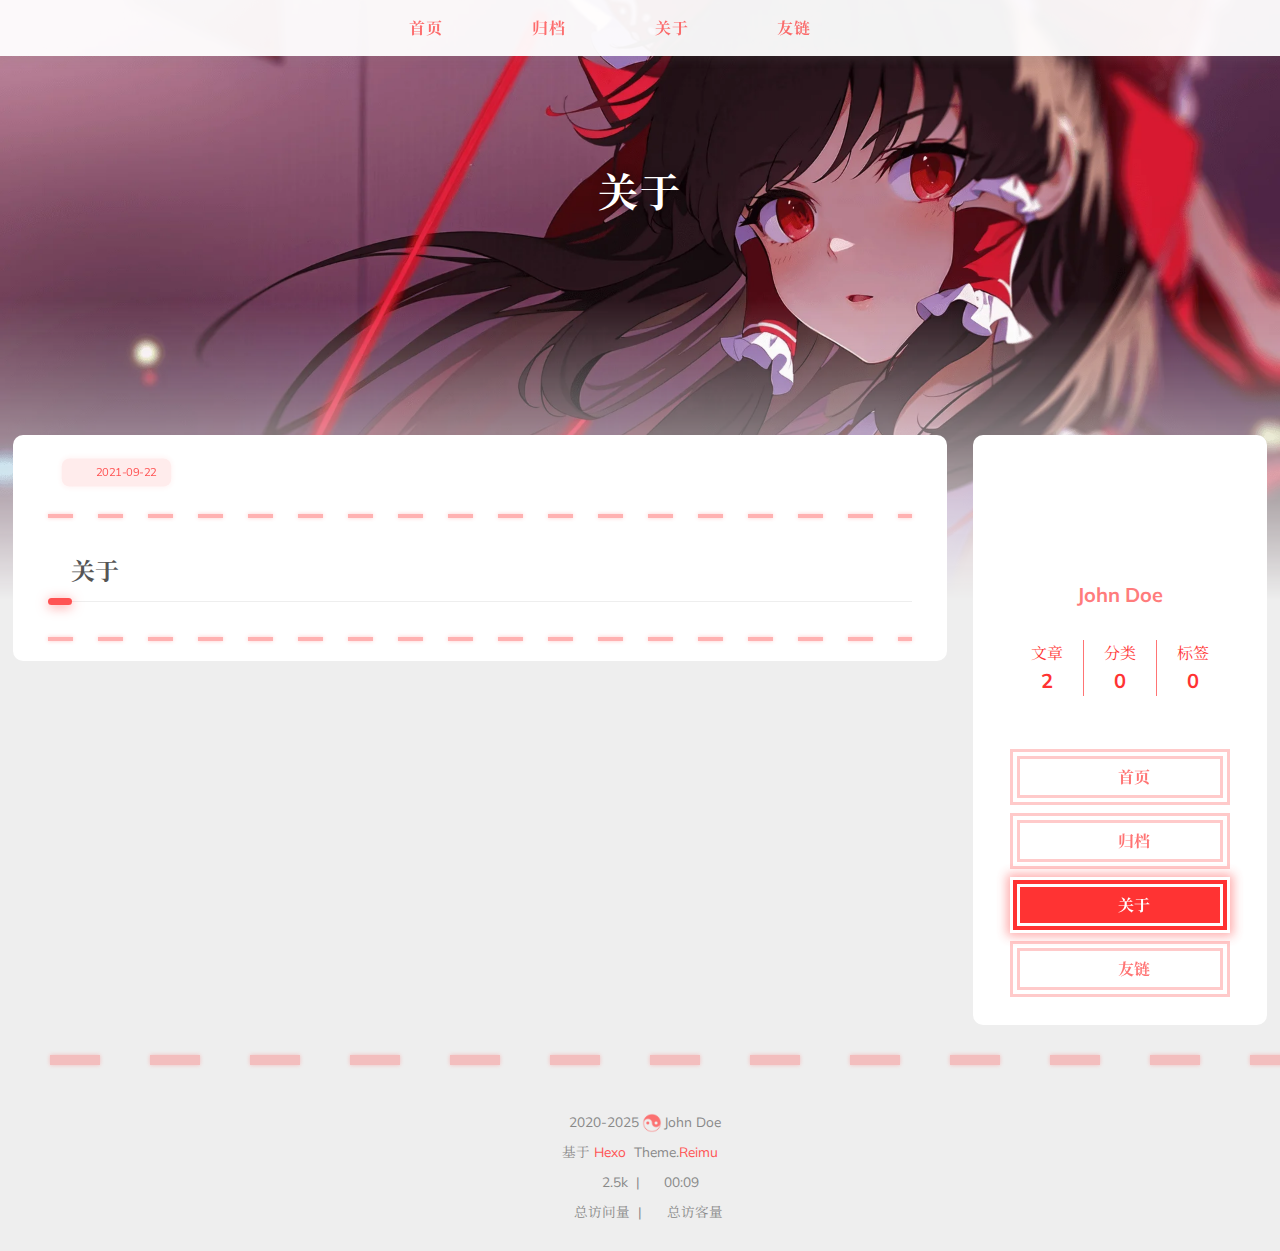
==== about/index.html @ fd41740d "Site updated: 2025-04-11 13:47:58" ====
<!DOCTYPE html>
  <html lang="zh-CN"  
    
      data-theme-mode="auto"
    
  >
  <head>
  
  <meta charset="utf-8">
  

  

  

  <script>window.REIMU_CONFIG = {};window.REIMU_CONFIG.icon_font = '4552607_0khxww3tj3q9';window.REIMU_CONFIG.clipboard_tips = {"success":"复制成功(*^▽^*)","fail":"复制失败 (ﾟ⊿ﾟ)ﾂ","copyright":{"enable":false,"count":50,"content":"本文版权：本博客所有文章除特别声明外，均采用 BY-NC-SA 许可协议。转载请注明出处！"}};window.REIMU_CONFIG.code_block = {"expand":true};window.REIMU_CONFIG.base = 'http://example.com';</script>
  
  <title>
    关于 |
    
    Hexo
  </title>
  <meta name="viewport" content="width=device-width, initial-scale=1, shrink-to-fit=no">
  <link rel="preconnect" href="https://fonts.gstatic.com/" crossorigin><link rel="preload" as="style" href="https://fonts.googleapis.com/css?family=Mulish:400,400italic,700,700italic%7CNoto%20Serif%20SC:400,400italic,700,700italic&display=swap"><link rel="stylesheet" href="https://fonts.googleapis.com/css?family=Mulish:400,400italic,700,700italic%7CNoto%20Serif%20SC:400,400italic,700,700italic&display=swap" media="print" onload="this.media&#x3D;&#39;all&#39;">
  
    <link rel="preload" href="//at.alicdn.com/t/c/font_4552607_0khxww3tj3q9.woff2" as="font" type="font/woff2" crossorigin="anonymous">
  
  
    
<link rel="stylesheet" href="/css/loader.css">

  
  
    <meta name="description" content="关于">
<meta property="og:type" content="website">
<meta property="og:title" content="关于">
<meta property="og:url" content="http://example.com/about/index.html">
<meta property="og:site_name" content="Hexo">
<meta property="og:description" content="关于">
<meta property="og:locale" content="zh_CN">
<meta property="og:image" content="http://example.com/images/banner.webp">
<meta property="article:published_time" content="2021-09-22T13:01:47.000Z">
<meta property="article:modified_time" content="2025-04-11T05:47:45.058Z">
<meta property="article:author" content="John Doe">
<meta name="twitter:card" content="summary">
<meta name="twitter:image" content="http://example.com/images/banner.webp">
  
  
    <link rel="alternate" href="/atom.xml" title="Hexo" type="application/atom+xml">
  
  
    <link rel="shortcut icon" href="/images/favicon.ico">
  
  
<link rel="stylesheet" href="/css/style.css">

  <link rel="preload" href="https://npm.webcache.cn/photoswipe@5.4.4/dist/photoswipe.css" as="style" onload="this.onload=null;this.rel='stylesheet'">
  
  
  
  
    
<script src="https://npm.webcache.cn/pace-js@1.2.4/pace.min.js" integrity="sha384-k6YtvFUEIuEFBdrLKJ3YAUbBki333tj1CSUisai5Cswsg9wcLNaPzsTHDswp4Az8" crossorigin="anonymous"></script>

  
  
    
<link rel="stylesheet" href="https://npm.webcache.cn/@reimujs/aos@0.1.0/dist/aos.css">

  
  
  
<meta name="generator" content="Hexo 7.3.0"></head>

  <body>
    
    
  <div id='loader'>
    <div class="loading-left-bg loading-bg"></div>
    <div class="loading-right-bg loading-bg"></div>
    <div class="spinner-box">
      <div class="loading-taichi">
        
          <svg width="150" height="150" viewBox="0 0 1024 1024" class="icon" version="1.1" xmlns="https://www.w3.org/2000/svg" shape-rendering="geometricPrecision">
            <path d="M303.5 432A80 80 0 0 1 291.5 592A80 80 0 0 1 303.5 432z" fill="var(--red-1, #ff5252)" />
            <path d="M512 65A447 447 0 0 1 512 959L512 929A417 417 0 0 0 512 95A417 417 0 0 0 512 929L512 959A447 447 0 0 1 512 65z 
           M512 95A417 417 0 0 1 929 512A208.5 208.5 0 0 1 720.5 720.5L720.5 592A80 80 0 0 0 720.5 432A80 80 0 0 0 720.5 592L720.5 720.5A208.5 208.5 0 0 1 512 512A208.5 208.5 0 0 0 303.5 303.5A208.5 208.5 0 0 0 95 512A417 417 0 0 1 512 95z" fill="var(--red-1, #ff5252)" />
          </svg>
        
      </div>
      <div class="loading-word">少女祈祷中...</div>
    </div>
  </div>
  </div>
  <script>
    var time = null;
    var startLoading = () => {
      time = Date.now();
      document.getElementById('loader').classList.remove("loading");
    }
    var endLoading = () => {
      if (!time) {
        document.body.style.overflow = 'auto';
        document.getElementById('loader').classList.add("loading");
      } else {
        if (Date.now() - time > 500) {
          time = null;
          document.body.style.overflow = 'auto';
          document.getElementById('loader').classList.add("loading");
        } else {
          setTimeout(endLoading, 500 - (Date.now() - time));
          time = null;
        }
      }
    }
    window.addEventListener('DOMContentLoaded', endLoading);
    document.getElementById('loader').addEventListener('click', endLoading);
  </script>

<div id="copy-tooltip" style="pointer-events: none; opacity: 0; transition: all 0.2s ease; position: fixed;top: 50%;left: 50%;z-index: 999;transform: translate(-50%, -50%);color: white;background: rgba(0, 0, 0, 0.5);padding: 10px 15px;border-radius: 10px;">
</div>


    <div id="container">
      <div id="wrap">
        <div id="header-nav">
  <nav id="main-nav">
    
      
        <span class="main-nav-link-wrap">
          <div class="main-nav-icon icon rotate">
            &#xe62b;
          </div>
          <a class="main-nav-link" href="/">首页</a>
        </span>
      
        <span class="main-nav-link-wrap">
          <div class="main-nav-icon icon rotate">
            &#xe62b;
          </div>
          <a class="main-nav-link" href="/archives">归档</a>
        </span>
      
        <span class="main-nav-link-wrap">
          <div class="main-nav-icon icon rotate">
            &#xe62b;
          </div>
          <a class="main-nav-link" href="/about">关于</a>
        </span>
      
        <span class="main-nav-link-wrap">
          <div class="main-nav-icon icon rotate">
            &#xe62b;
          </div>
          <a class="main-nav-link" href="/friend">友链</a>
        </span>
      
    
    <a id="main-nav-toggle" class="nav-icon"></a>
  </nav>
  <nav id="sub-nav">
    
      <a id="nav-rss-link" class="nav-icon" href="/atom.xml" title="RSS 订阅" target="_blank"></a>
    
    
    
  </nav>
  
</div>
<header id="header">
  
    
      <picture>
        
      </picture>
      
        <img  fetchpriority="high" src="/images/banner.webp" alt="关于">
      
    
  
  <div id="header-outer">
    <div id="header-title">
      
        
        
          <a href="/" id="logo">
            <h1 data-aos="slide-up">关于</h1>
          </a>
        
      
      
        
        <h2 id="subtitle-wrap" data-aos="slide-down">
          
        </h2>
      
    </div>
  </div>
</header>

        <div id="content"  class="sidebar-right" >
          <aside id="sidebar">
  
  
  
  <div class="sidebar-wrapper ">
    <div class="sidebar-wrap" data-aos="fade-up">
      
        <div class="sidebar-author">
  <img data-src="/avatar/avatar.webp" data-sizes="auto" alt="John Doe" class="lazyload">
  <div class="sidebar-author-name">John Doe</div>
  <div class="sidebar-description"></div>
</div>
<div class="sidebar-state">
  <div class="sidebar-state-article">
    <div>文章</div>
    <div class="sidebar-state-number">2</div>
  </div>
  <div class="sidebar-state-category">
    <div>分类</div>
    <div class="sidebar-state-number">0</div>
  </div>
  <div class="sidebar-state-tag">
    <div>标签</div>
    <div class="sidebar-state-number">0</div>
  </div>
</div>
<div class="sidebar-social">
  
</div>
<div class="sidebar-menu">
  
    
      <div class="sidebar-menu-link-wrap">
        <a class="sidebar-menu-link-dummy" href="/" aria-label="首页"></a>
        <div class="sidebar-menu-icon icon rotate">
          &#xe62b;
        </div>
        <div class="sidebar-menu-link">首页</div>
      </div>
    
      <div class="sidebar-menu-link-wrap">
        <a class="sidebar-menu-link-dummy" href="/archives" aria-label="归档"></a>
        <div class="sidebar-menu-icon icon rotate">
          &#xe62b;
        </div>
        <div class="sidebar-menu-link">归档</div>
      </div>
    
      <div class="sidebar-menu-link-wrap">
        <a class="sidebar-menu-link-dummy" href="/about" aria-label="关于"></a>
        <div class="sidebar-menu-icon icon rotate">
          &#xe62b;
        </div>
        <div class="sidebar-menu-link">关于</div>
      </div>
    
      <div class="sidebar-menu-link-wrap">
        <a class="sidebar-menu-link-dummy" href="/friend" aria-label="友链"></a>
        <div class="sidebar-menu-icon icon rotate">
          &#xe62b;
        </div>
        <div class="sidebar-menu-link">友链</div>
      </div>
    
  
</div>

      
      
    </div>
  </div>

  <div class="sidebar-widget">
  
  </div>
  
</aside>

          <section id="main"><article id="page-" class="h-entry article article-type-page" itemprop="blogPost" itemscope itemtype="https://schema.org/BlogPosting">
  <div class="article-inner" data-aos="fade-up">
    <div class="article-meta">
      <div class="article-date">
  <span class="article-date-link" data-aos="zoom-in">
    <time datetime="2021-09-22T13:01:47.000Z" itemprop="datePublished">2021-09-22</time>
    <time style="display: none;" id="post-update-time">2025-04-11</time>
  </span>
</div>

      

    </div>
    <div class="hr-line"></div>
    

    <div class="e-content article-entry" itemprop="articleBody">
      
      
        <h2 id="关于"><a href="#关于" class="headerlink" title="关于"></a>关于</h2>
      
    </div>
    <footer class="article-footer">
      
      
      
      
      
      
      
      
      

    </footer>
  </div>
  

</article>










</section>
        </div>
        
        
        <footer id="footer">
  <div style="width: 100%; overflow: hidden">
    <div class="footer-line"></div>
  </div>
  <div id="footer-info">
    
    <div>
      <span class="icon-copyright"></span>
      
      
      
        2020-2025
      
      <span class="footer-info-sep rotate"></span>
      John Doe
    </div>
    
      <div>
        基于&nbsp;<a href="https://hexo.io/" rel="noopener external nofollow noreferrer" target="_blank">Hexo</a>&nbsp;
        Theme.<a href="https://github.com/D-Sketon/hexo-theme-reimu" rel="noopener external nofollow noreferrer" target="_blank">Reimu</a>
      </div>
    
    
      <div>
        <span class="icon-brush"></span>
        2.5k
        &nbsp;|&nbsp;
        <span class="icon-coffee"></span>
        00:09
      </div>
    
    
    
    
      <div>
        <span class="icon-eye"></span>
        <span id="busuanzi_container_site_pv">总访问量&nbsp;<span id="busuanzi_value_site_pv"></span></span>
        &nbsp;|&nbsp;
        <span class="icon-user"></span>
        <span id="busuanzi_container_site_uv">总访客量&nbsp;<span id="busuanzi_value_site_uv"></span></span>
      </div>
    
  </div>
</footer>

        
          <div class="sidebar-top">
            <div class="sidebar-top-taichi rotate"></div>
            <div class="arrow-up"></div>
          </div>
        
        <div id="mask" class="hide"></div>
      </div>
      <nav id="mobile-nav">
  <div class="sidebar-wrap">
    
      <div class="sidebar-author">
  <img data-src="/avatar/avatar.webp" data-sizes="auto" alt="John Doe" class="lazyload">
  <div class="sidebar-author-name">John Doe</div>
  <div class="sidebar-description"></div>
</div>
<div class="sidebar-state">
  <div class="sidebar-state-article">
    <div>文章</div>
    <div class="sidebar-state-number">2</div>
  </div>
  <div class="sidebar-state-category">
    <div>分类</div>
    <div class="sidebar-state-number">0</div>
  </div>
  <div class="sidebar-state-tag">
    <div>标签</div>
    <div class="sidebar-state-number">0</div>
  </div>
</div>
<div class="sidebar-social">
  
</div>
<div class="sidebar-menu">
  
    
      <div class="sidebar-menu-link-wrap">
        <a class="sidebar-menu-link-dummy" href="/" aria-label="首页"></a>
        <div class="sidebar-menu-icon icon rotate">
          &#xe62b;
        </div>
        <div class="sidebar-menu-link">首页</div>
      </div>
    
      <div class="sidebar-menu-link-wrap">
        <a class="sidebar-menu-link-dummy" href="/archives" aria-label="归档"></a>
        <div class="sidebar-menu-icon icon rotate">
          &#xe62b;
        </div>
        <div class="sidebar-menu-link">归档</div>
      </div>
    
      <div class="sidebar-menu-link-wrap">
        <a class="sidebar-menu-link-dummy" href="/about" aria-label="关于"></a>
        <div class="sidebar-menu-icon icon rotate">
          &#xe62b;
        </div>
        <div class="sidebar-menu-link">关于</div>
      </div>
    
      <div class="sidebar-menu-link-wrap">
        <a class="sidebar-menu-link-dummy" href="/friend" aria-label="友链"></a>
        <div class="sidebar-menu-icon icon rotate">
          &#xe62b;
        </div>
        <div class="sidebar-menu-link">友链</div>
      </div>
    
  
</div>

    
  </div>
  
</nav>

    </div>
    
    
<script src="https://npm.webcache.cn/lazysizes@5.3.2/lazysizes.min.js" integrity="sha384-3gT&#x2F;vsepWkfz&#x2F;ff7PpWNUeMzeWoH3cDhm&#x2F;A8jM7ouoAK0&#x2F;fP&#x2F;9bcHHR5kHq2nf+e" crossorigin="anonymous"></script>


<script src="https://npm.webcache.cn/clipboard@2.0.11/dist/clipboard.min.js" integrity="sha384-J08i8An&#x2F;QeARD9ExYpvphB8BsyOj3Gh2TSh1aLINKO3L0cMSH2dN3E22zFoXEi0Q" crossorigin="anonymous"></script>





<script src="/js/script.js"></script>



  
<script src="/js/aos.js"></script>

  <script>
    var aosInit = () => {
      AOS.init({
        duration: 1000,
        easing: "ease",
        once: true,
        offset: 50,
      });
    };
    if (document.readyState === 'loading') {
      document.addEventListener('DOMContentLoaded', aosInit);
    } else {
      aosInit();
    }
  </script>



<script src="/js/pjax_script.js" data-pjax></script>







  
<script src="https://npm.webcache.cn/mouse-firework@0.1.1/dist/index.umd.js" integrity="sha384-8LyaidD9GPxQQgLJO&#x2F;WRw&#x2F;O2h3BoNq&#x2F;ApI&#x2F;ecpvM6RsrCz2qP2ppBXUKihP4V&#x2F;2d" crossorigin="anonymous"></script>

  <script>
    window.firework && window.firework(JSON.parse('{"excludeElements":["a","button"],"particles":[{"shape":"circle","move":["emit"],"easing":"easeOutExpo","colors":["var(--red-1)","var(--red-2)","var(--red-3)","var(--red-4)"],"number":20,"duration":[1200,1800],"shapeOptions":{"radius":[16,32],"alpha":[0.3,0.5]}},{"shape":"circle","move":["diffuse"],"easing":"easeOutExpo","colors":["var(--red-0)"],"number":1,"duration":[1200,1800],"shapeOptions":{"radius":20,"alpha":[0.2,0.5],"lineWidth":6}}]}'))
  </script>










<div id="lazy-script">
  <div>
    
      
      
      <script data-pjax>
        window.REIMU_POST = {
          author: "John Doe",
          title: "关于",
          url: "http://example.com/about/index.html",
          excerpt: "",
          description: "",
          stripContent: "关于",
          date: "Wed Sep 22 2021 21:01:47 GMT+0800",
          updated: "Fri Apr 11 2025 13:47:45 GMT+0800",
          cover: "/images/banner.webp",
        };
      </script>
       
    
    
      
        
<script src="/js/insert_highlight.js" data-pjax></script>

        
      
    
    
      <script type="module" data-pjax>
        const PhotoSwipeLightbox = (await safeImport("https://npm.webcache.cn/photoswipe@5.4.4/dist/photoswipe-lightbox.esm.min.js", "sha384-DiL6M/gG+wmTxmCRZyD1zee6lIhawn5TGvED0FOh7fXcN9B0aZ9dexSF/N6lrZi/")).default;
        
        const pswp = () => {
          if (_$$('.article-entry a.article-gallery-item').length > 0) {
            new PhotoSwipeLightbox({
              gallery: '.article-entry',
              children: 'a.article-gallery-item',
              pswpModule: () => safeImport("https://npm.webcache.cn/photoswipe@5.4.4/dist/photoswipe.esm.min.js", "sha384-WkkO3GCmgkC3VQWpaV8DqhKJqpzpF9JoByxDmnV8+oTJ7m3DfYEWX1fu1scuS4+s")
            }).init();
          }
          if(_$$('.article-gallery a.article-gallery-item').length > 0) {
            new PhotoSwipeLightbox({
              gallery: '.article-gallery',
              children: 'a.article-gallery-item',
              pswpModule: () => safeImport("https://npm.webcache.cn/photoswipe@5.4.4/dist/photoswipe.esm.min.js", "sha384-WkkO3GCmgkC3VQWpaV8DqhKJqpzpF9JoByxDmnV8+oTJ7m3DfYEWX1fu1scuS4+s")
            }).init();
          }
          window.lightboxStatus = 'done';
          window.removeEventListener('lightbox:ready', pswp);
        }
        if(window.lightboxStatus === 'ready') {
          pswp()
        } else {
          window.addEventListener('lightbox:ready', pswp);
        }
      </script>
      
        








      
    
  </div>
</div>


  <script>
    console.log(String.raw`%c 
 ______     ______     __     __    __     __  __    
/\  == \   /\  ___\   /\ \   /\ "-./  \   /\ \/\ \   
\ \  __<   \ \  __\   \ \ \  \ \ \-./\ \  \ \ \_\ \  
 \ \_\ \_\  \ \_____\  \ \_\  \ \_\ \ \_\  \ \_____\ 
  \/_/ /_/   \/_____/   \/_/   \/_/  \/_/   \/_____/ 
                                                  
`,'color: #ff5252;')
    console.log('%c Theme.Reimu v' + '1.7.0' + ' %c https://github.com/D-Sketon/hexo-theme-reimu ', 'color: white; background: #ff5252; padding:5px 0;', 'padding:4px;border:1px solid #ff5252;')
  </script>
  



  
<script src="https://npm.webcache.cn/busuanzi@2.3.0/bsz.pure.mini.js" integrity="sha384-0M75wtSkhjIInv4coYlaJU83+OypaRCIq2SukQVQX04eGTCBXJDuWAbJet56id+S" crossorigin="anonymous" async></script>




<script>
  if ('serviceWorker' in navigator) {
    navigator.serviceWorker.getRegistrations().then((registrations) => {
      for (let registration of registrations) {
        registration.unregister();
      }
    });
  }
</script>









    
  </body>
  </html>
---- css/loader.css ----
[data-theme="dark"] #loader .loading-bg {
  background-color: rgba(37,37,37,0.9);
}
[data-theme="dark"] #loader .spinner-box .loading-word {
  color: var(--red-1, #ff5252);
}
#loader .loading-bg {
  position: fixed;
  z-index: 1000;
  width: 50%;
  height: 100%;
  background-color: rgba(255,255,255,0.9);
  transition: 0.8s;
}
#loader .loading-right-bg {
  right: 0;
}
#loader .spinner-box {
  position: fixed;
  z-index: 1001;
  display: flex;
  justify-content: center;
  align-items: center;
  width: 100%;
  height: 100vh;
  opacity: 1;
  transition: 0.5s;
}
#loader .spinner-box .loading-taichi {
  opacity: 0.8;
  animation: rotate-all 2s linear infinite;
}
#loader .spinner-box .loading-word {
  position: absolute;
  color: var(--red-1, #ff5252);
  top: calc(50% + 110px);
  left: 50%;
  transform: translate(-50%, -50%);
  font: 700 1.2rem Mulish, 'Noto Serif SC', 'Noto Serif JP', -apple-system, 'PingFang SC', 'Microsoft YaHei', sans-serif;
}
#loader.loading .loading-left-bg {
  transform: translate(-100%, 0);
}
#loader.loading .loading-right-bg {
  transform: translate(100%, 0);
}
#loader.loading .spinner-box {
  opacity: 0;
  visibility: hidden;
}
@keyframes rotate-all {
  100% {
    transform: rotate(360deg);
  }
}
---- css/style.css ----
:root {
  --red-0: #f00;
  --red-1: #ff5252;
  --red-2: #ff7c7c;
  --red-3: #ffafaf;
  --red-4: #ffd0d0;
  --red-5: #ffecec;
  --red-5-5: #fff3f3;
  --red-6: #fff7f7;
  --grey-9: #888;
  --grey-7: var(--color-default);
  --color-archive-year: #000;
  --color-default: #555;
  --color-border: var(--red-3);
  --color-link: var(--red-1);
  --color-background: #eee;
  --color-code-background: #f8f8f8;
  --color-header-background: rgba(255,255,255,0.9);
  --color-footer-background: #fff;
  --color-mobile-nav-background: #fff;
  --color-wrap: #fff;
  --color-sticky: #fff;
  --color-h2-border: #eee;
  --color-meta-shadow: var(--red-6);
  --color-hover-shadow: rgba(120,120,120,0.15);
  --color-h2-after: var(--red-1);
  --color-red-6-shadow: rgba(255,78,78,0.6);
  --color-red-3-shadow: rgba(255,78,78,0.3);
  --highlight-nav: #e6e6e6;
  --highlight-scrollbar: #d6d6d6;
  --highlight-background: #f7f7f7;
  --highlight-current-line: #dadada;
  --highlight-selection: #e9e9e9;
  --highlight-foreground: #4d4d4d;
  --highlight-comment: #7d7d7d;
  --highlight-red: #c8362b;
  --highlight-orange: #b66014;
  --highlight-yellow: #cb911d;
  --highlight-green: #2ea52e;
  --highlight-aqua: #479d9d;
  --highlight-blue: #1973b8;
  --highlight-purple: #7135ac;
  --cursor-default: url("../images/cursor/reimu-cursor-default.png"), auto;
  --cursor-pointer: url("../images/cursor/reimu-cursor-pointer.png"), pointer;
  --cursor-text: url("../images/cursor/reimu-cursor-text.png"), text;
  --footer-icon: url("../images/taichi.png");
  --sponsor-icon: url("../images/taichi.png");
  --top-icon: url("../images/taichi.png");
}
[data-theme="dark"]:root {
  --red-0: var(--red-1);
  --red-4: rgba(255,208,208,0.5);
  --red-5: rgba(255,228,228,0.15);
  --red-5-5: rgba(255,236,236,0.05);
  --red-6: rgba(255,243,243,0.2);
  --color-archive-year: #999;
  --color-default: #999;
  --color-border: var(--red-5);
  --color-background: #21252b;
  --color-code-background: rgba(232,232,232,0.1);
  --color-header-background: #222;
  --color-footer-background: #21252b;
  --color-mobile-nav-background: #21252b;
  --color-wrap: #272b30;
  --color-h2-border: #47474a;
  --color-meta-shadow: rgba(0,0,0,0.2);
  --color-hover-shadow: rgba(0,0,0,0.2);
  --highlight-nav: #2e353f;
  --highlight-scrollbar: #454d59;
  --highlight-background: #22272e;
  --highlight-current-line: #393939;
  --highlight-selection: #515151;
  --highlight-foreground: #ccc;
  --highlight-comment: #999;
  --highlight-red: #f47067;
  --highlight-orange: #f69d50;
  --highlight-yellow: #fc6;
  --highlight-green: #9c9;
  --highlight-aqua: #6cc;
  --highlight-blue: #54b6ff;
  --highlight-purple: #dcbdfb;
}
[data-theme="dark"]:root img {
  filter: brightness(70%);
}
[data-theme="dark"]:root .pswp__img {
  opacity: 1;
  filter: none;
  animation: none;
}
[data-theme="dark"]:root img.lazyloaded {
  opacity: 1;
  animation: blur-darken 0.8s ease-in-out forwards;
}
body [data-aos='fade-up'] {
  transform: translate3d(0, 30px, 0);
}
body [data-aos='zoom-in'] {
  transform: scale(0.8);
}
[data-aos^=fade],
[data-aos^=zoom] {
  transition-property: all !important;
}
@keyframes blur {
  0% {
    filter: blur(10px);
  }
  to {
    filter: blur(0);
  }
}
@keyframes blur-darken {
  0% {
    filter: blur(10px) brightness(70%);
  }
  to {
    filter: blur(0) brightness(70%);
  }
}
@keyframes rotate-all {
  100% {
    transform: rotate(360deg);
  }
}
@keyframes transform-all {
  100% {
    transform: translateX(-100px);
  }
}
.article-entry h1 {
  font-size: 2em;
}
.article-entry h2 {
  font-size: 1.5em;
  position: relative;
}
.article-entry h2:before {
  content: "";
  position: absolute;
  width: 100%;
  border-bottom: 1px solid var(--color-h2-border);
  bottom: -15px;
  box-sizing: unset;
  transition: 1s;
}
.article-entry h2:after {
  content: "";
  position: absolute;
  background: var(--color-h2-after);
  width: 1em;
  height: 7px;
  bottom: -18px;
  left: 0;
  border-radius: 10px;
  box-shadow: 0 2px 12px var(--color-red-6-shadow);
  transition: 0.3s;
}
.article-entry h2:hover:after {
  width: 3em;
}
.article-entry h3 {
  font-size: 1.3em;
}
.article-entry h4 {
  font-size: 1.2em;
}
.article-entry h5 {
  font-size: 1em;
}
.article-entry h6 {
  font-size: 1em;
  color: var(--grey-9);
}
.article-entry hr {
  margin: 10px 0;
  opacity: 0.3;
  height: 4px;
  background-image: linear-gradient(to right, var(--red-0) 50%, transparent 0%);
  background-size: 50px 4px;
  background-repeat: repeat-x;
  border: none;
  filter: drop-shadow(0px 0px 2px var(--red-1));
  transition: opacity 0.3s, color 0.3s;
}
.article-entry hr:hover {
  opacity: 0.5;
}
.article-entry strong {
  font-weight: bold;
}
.article-entry em,
.article-entry cite {
  font-style: italic;
}
.article-entry sup,
.article-entry sub {
  font-size: 0.75em;
  line-height: 0;
  position: relative;
  vertical-align: baseline;
}
.article-entry sup {
  top: -0.5em;
}
.article-entry sub {
  bottom: -0.2em;
}
.article-entry small {
  font-size: 0.85em;
}
.article-entry acronym,
.article-entry abbr {
  text-decoration: none;
  border-bottom: 1px dotted;
}
.article-entry ul,
.article-entry ol,
.article-entry dl {
  margin: 0 20px;
  line-height: 1.8em;
}
.article-entry ul ul,
.article-entry ol ul,
.article-entry ul ol,
.article-entry ol ol {
  margin-top: 0;
  margin-bottom: 0;
}
.article-entry ul {
  list-style: disc;
}
.article-entry ol {
  list-style: decimal;
}
.article-entry dt {
  font-weight: bold;
}
@font-face {
  font-family: "iconfont";
  src: url("//at.alicdn.com/t/c/font_4552607_0khxww3tj3q9.woff2") format('woff2');
  font-display: swap;
}
.tag-wrap .archives-tag-list-link:before {
  font-family: "iconfont";
  content: "\e622";
}
.category-wrap .archives-category-list-link:before {
  font-family: "iconfont";
  content: "\e604";
}
.article-date-link:before {
  font-family: "iconfont";
  content: "\e606";
}
.article-category-link:before {
  font-family: "iconfont";
  content: "\e604";
}
.article-tag-list-link:before {
  font-family: "iconfont";
  content: "\e622";
}
.article-comment-link:before {
  font-family: "iconfont";
  content: "\e608";
}
.icon-copyright:before {
  font-family: "iconfont";
  content: "\e60a";
}
.icon-brush:before {
  font-family: "iconfont";
  content: "\e618";
}
.icon-coffee:before {
  font-family: "iconfont";
  content: "\e607";
}
.icon-eye:before {
  font-family: "iconfont";
  content: "\e60f";
}
.icon-user:before {
  font-family: "iconfont";
  content: "\e628";
}
#main-nav-toggle:before {
  font-family: "iconfont";
  content: "\e62f";
}
#nav-rss-link:before {
  font-family: "iconfont";
  content: "\e61f";
}
#nav-search-btn:before {
  font-family: "iconfont";
  content: "\e631";
}
#nav-sun-btn:before {
  font-family: "iconfont";
  content: "\e621";
}
#nav-moon-btn:before {
  font-family: "iconfont";
  content: "\e617";
}
#nav-circle-half-stroke-btn:before {
  font-family: "iconfont";
  content: "\e641";
}
#nav-language-btn:before {
  font-family: "iconfont";
  content: "\e642";
}
.icon-copy:before {
  font-family: "iconfont";
  content: "\e60c";
}
.icon-chevron-down:before {
  font-family: "iconfont";
  content: "\e609";
}
.icon-check:before {
  font-family: "iconfont";
  content: "\e636";
}
.icon-times:before {
  font-family: "iconfont";
  content: "\e637";
}
.icon-calendar:before {
  font-family: "iconfont";
  content: "\e605";
}
.icon-pencil:before {
  font-family: "iconfont";
  content: "\e61b";
}
.icon-clock:before {
  font-family: "iconfont";
  content: "\e613";
}
.post-sticky:before {
  font-family: "iconfont";
  content: "\e627";
}
.reimu-popup .popup-btn-close:before {
  font-family: "iconfont";
  content: "\e626";
}
.reimu-search-input-icon:before {
  font-family: "iconfont";
  content: "\e631";
}
.ais-pagination--item__previous a:before {
  font-family: "iconfont";
  content: "\e601";
}
.ais-pagination--item__next a:before {
  font-family: "iconfont";
  content: "\e630";
}
.sidebar-btn-wrapper .sidebar-toc-btn:before {
  font-family: "iconfont";
  content: "\e633";
}
.sidebar-btn-wrapper .sidebar-common-btn:before {
  font-family: "iconfont";
  content: "\e632";
}
.sidebar-top .arrow-up:before {
  font-family: "iconfont";
  content: "\e634";
}
.icon-link:before {
  font-family: "iconfont";
  content: "\e639";
}
.icon-globe:before {
  font-family: "iconfont";
  content: "\e638";
}
.icon-creative-commons:before {
  font-family: "iconfont";
  content: "\e63a";
}
.icon-taichi:before {
  font-family: "iconfont";
  content: "\e62b";
}
.icon-image:before {
  font-family: "iconfont";
  content: "\e63f";
}
.icon {
  font-family: "iconfont";
}
html,
body,
div,
span,
applet,
object,
iframe,
h1,
h2,
h3,
h4,
h5,
h6,
p,
blockquote,
pre,
a,
abbr,
acronym,
address,
big,
cite,
code,
del,
dfn,
em,
img,
ins,
kbd,
q,
s,
samp,
small,
strike,
strong,
sub,
sup,
tt,
var,
dl,
dt,
dd,
ol,
ul,
li,
fieldset,
form,
label,
legend,
table,
caption,
tbody,
tfoot,
thead,
tr,
th,
td {
  margin: 0;
  padding: 0;
  border: 0;
  outline: 0;
  font-weight: inherit;
  font-style: inherit;
  font-family: inherit;
  font-size: 100%;
  vertical-align: baseline;
}
body {
  line-height: 1;
  color: #000;
  background: #fff;
}
ol,
ul {
  list-style: none;
}
table {
  border-collapse: separate;
  border-spacing: 0;
  vertical-align: middle;
}
caption,
th,
td {
  text-align: left;
  font-weight: normal;
  vertical-align: middle;
}
a img {
  border: none;
}
h1,
h2,
h3,
h4,
h5,
h6 {
  font-family: 'Mulish','Noto Serif SC', '-apple-system','PingFang SC','Microsoft YaHei','sans-serif';
  font-weight: 700;
}
input,
button {
  margin: 0;
  padding: 0;
}
input::-moz-focus-inner,
button::-moz-focus-inner {
  border: 0;
  padding: 0;
}
html,
body,
#container {
  height: 100%;
  scroll-behavior: smooth;
  cursor: var(--cursor-default);
}
body {
  width: 100%;
  background: var(--color-background);
  -webkit-text-size-adjust: 100%;
  -webkit-font-smoothing: antialiased;
  text-size-adjust: 100%;
  font-family: 'Mulish','Noto Serif SC', '-apple-system','PingFang SC','Microsoft YaHei','sans-serif';
  transition: background 1s;
}
body ::selection {
  background: var(--red-1);
  color: #fff;
}
a {
  cursor: var(--cursor-pointer) !important;
}
.site-search input {
  cursor: var(--cursor-text) !important;
}
#main span,
#main p,
#main code,
#main kbd,
#main input,
#main textarea {
  cursor: var(--cursor-text) !important;
}
#main nav span {
  cursor: var(--cursor-default) !important;
}
#container {
  position: relative;
}
.mobile-nav-on {
  overflow: hidden !important;
}
#wrap {
  position: absolute;
  z-index: 1;
  top: 0;
  left: 0;
  height: 100%;
  width: 100%;
  transition: 1s;
  background: var(--color-background);
}
#main {
  flex: 1;
  padding: 0 10px;
  max-width: 100%;
  box-sizing: border-box;
}
@media screen and (max-width: 959px) {
  #main {
    min-width: 100%;
  }
}
#content {
  position: relative;
  display: flex;
  padding-top: 5px;
  align-items: stretch;
  max-width: 1350px;
  margin: 0 auto;
  overflow: visible;
}
@media screen and (min-width: 960px) {
  .sidebar-left #main,
  .sidebar-right #main {
    padding: 0;
    width: 73%;
    margin: 0 1%;
  }
}
#content.sidebar-right {
  flex-direction: row-reverse;
}
#mask {
  z-index: 1000;
  position: fixed;
  top: 0;
  left: 0;
  width: 100%;
  height: 100%;
  background: rgba(0,0,0,0.3);
  backdrop-filter: blur(3px);
  -webkit-backdrop-filter: blur(3px);
  opacity: 1;
  transition: 0.3s;
}
#mask.hide {
  opacity: 0;
  visibility: hidden;
}
#header {
  min-height: 400px;
  height: 35vh;
  position: relative;
}
#header img {
  position: absolute;
  top: 0;
  left: 0;
  width: 100%;
  height: 150%;
  z-index: -2;
  user-select: none;
  display: block;
  object-fit: cover;
  transition: 0.3s;
  -webkit-mask: linear-gradient(to top, transparent, #fff 50%);
  mask: linear-gradient(to top, transparent, #fff 50%);
}
@media screen and (max-width: 959px) {
  #header img {
    height: 120%;
  }
}
@media screen and (max-width: 767px) {
  #header img {
    height: 100%;
  }
}
#header-outer {
  height: 100%;
  position: relative;
  max-width: 100%;
}
[data-theme="dark"] #header-nav:hover {
  background: var(--color-header-background);
}
#header-nav {
  position: fixed;
  top: 0;
  left: 0;
  right: 0;
  display: flex;
  justify-content: center;
  background: var(--color-header-background);
  box-shadow: 0 0 10px 3px var(--color-hover-shadow);
  transition: background 1s, top 0.3s;
  z-index: 200;
}
#header-nav:hover {
  background: rgba(255,255,255,0.95);
}
#header-nav.header-nav-hidden {
  top: -80px;
}
#header-title {
  font-family: 'Mulish','Noto Serif SC', '-apple-system','PingFang SC','Microsoft YaHei','sans-serif';
  font-weight: 700;
  text-align: center;
  position: absolute;
  top: 50%;
  margin: -20px 2.5% 0;
  width: 95%;
}
#logo,
#subtitle {
  text-decoration: none;
  color: #fff;
}
#logo {
  font-size: 40px;
  font-weight: 700;
  letter-spacing: 2px;
  display: inline-block;
  transform: translateY(-20%);
  text-shadow: 0 0 0.5rem rgba(0,0,0,0.7);
}
@media screen and (max-width: 959px) {
  #logo {
    font-size: 35px;
  }
}
@media screen and (min-width: 480px) and (max-width: 767px) {
  #logo {
    font-size: 30px;
  }
}
@media screen and (max-width: 479px) {
  #logo {
    font-size: 30px;
  }
}
#subtitle {
  font-size: 18px;
  font-weight: 400;
  letter-spacing: 1px;
  text-shadow: 0 0 5px rgba(0,0,0,0.7);
}
@media screen and (max-width: 959px) {
  #subtitle {
    font-size: 15px;
  }
}
@media screen and (min-width: 480px) and (max-width: 767px) {
  #subtitle {
    font-size: 14px;
  }
}
@media screen and (max-width: 479px) {
  #subtitle {
    font-size: 13px;
  }
}
#subtitle-wrap {
  margin-top: 18px;
}
#main-nav {
  display: flex;
  align-items: center;
}
.nav-icon,
.main-nav-link-wrap,
.main-nav-link,
.main-nav-icon {
  color: var(--red-0);
  opacity: 0.8;
  text-decoration: none;
  transition: 0.2s;
  padding: 20px 15px;
}
.main-nav-link-wrap {
  padding: 0 15px;
  display: flex;
  transition: 0.3s;
}
.main-nav-link-wrap:hover {
  opacity: 1;
}
@media screen and (max-width: 959px) {
  .main-nav-link-wrap {
    padding: 0 10px;
  }
}
@media screen and (max-width: 767px) {
  .main-nav-link-wrap {
    padding: 0 4px;
  }
}
.nav-icon {
  text-align: center;
  font-size: 14px;
  width: 14px;
  height: 14px;
  will-change: transform;
}
.nav-icon:hover {
  opacity: 1;
  transform: scale(1.1);
}
[data-theme="dark"] .main-nav-link,
[data-theme="dark"] .nav-icon,
[data-theme="dark"] .main-nav-link-wrap {
  color: var(--red-2);
}
@media screen and (max-width: 767px) {
  .main-nav-link-wrap {
    display: none;
  }
}
.main-nav-link-wrap:hover .main-nav-icon:before {
  transform: rotate(90deg) scale(1.1);
}
.main-nav-link-wrap:hover .main-nav-icon {
  transform: scale(1.1);
}
.main-nav-link-wrap:hover .main-nav-icon.rotate {
  transform: rotate(90deg) scale(1.1);
}
.main-nav-link {
  letter-spacing: 1px;
  font-weight: 700;
  opacity: 0.7;
}
.main-nav-icon {
  cursor: var(--cursor-pointer);
  padding: 15px 5px;
  display: flex;
  align-items: center;
  font-size: 24px;
  font-weight: 400;
  transition: transform 0.3s, color 0.3s;
  will-change: transform;
}
.main-nav-icon.rotate {
  transform: rotate(90deg);
}
.main-nav-icon:before {
  font-size: 24px;
  font-weight: 400;
  transform: rotate(90deg);
  transition: transform 0.3s, color 0.3s;
  will-change: transform;
}
#main-nav-toggle {
  display: none;
}
@media screen and (max-width: 767px) {
  #main-nav-toggle {
    display: block;
  }
}
#sub-nav,
#i18n-nav {
  display: flex;
  align-items: center;
}
#nav-sun-btn:before,
#nav-moon-btn:before,
#nav-circle-half-stroke-btn:before {
  font-weight: 700;
}
#i18n-nav {
  margin-left: 8px;
}
.custom-dropdown {
  position: relative;
}
.select-selected {
  padding: 14px;
  color: var(--red-2);
  cursor: pointer;
  font-size: 14px;
  display: flex;
  align-items: center;
  justify-content: space-between;
}
.select-items {
  position: absolute;
  top: 100%;
  left: 0;
  right: 0;
  border-radius: 5px;
  background-color: var(--color-wrap);
  margin-top: 5px;
  display: none;
  z-index: 1;
  font-size: 14px;
  overflow: hidden;
  box-shadow: 0 0 10px 3px var(--color-hover-shadow);
}
.select-items li {
  list-style: none;
  padding: 10px;
  cursor: pointer;
  color: var(--red-2);
  transition: 1s;
}
.select-items li:hover {
  color: #fff;
  background: var(--red-1);
}
.select-items.show {
  display: block;
}
.select-items li.selected {
  background: var(--red-1);
  color: #fff;
}
.hr-line {
  margin: 10px 35px;
  opacity: 0.3;
  height: 4px;
  background-image: linear-gradient(to right, var(--red-0) 50%, transparent 0%);
  background-size: 50px 4px;
  background-repeat: repeat-x;
  filter: drop-shadow(0px 0px 2px var(--red-1));
  transition: opacity 0.3s, color 0.3s;
}
.hr-line:hover {
  opacity: 0.5;
}
.article-inner {
  background: var(--color-wrap);
  border-radius: 10px;
  display: flow-root;
  transition: 0.3s;
}
.article-meta {
  display: flex;
  flex-direction: column;
  padding: 20px 35px 0;
}
.article-date-link,
.article-category-link {
  text-decoration: none;
  text-transform: uppercase;
  font-size: 14px;
  color: var(--red-1);
  background: var(--red-5);
  border-radius: 10px;
  padding: 10px 18px;
  margin: 0 12px 1em 0;
  box-shadow: 0 0 5px 2px var(--color-meta-shadow);
  transition: 0.3s;
}
.article-date {
  display: flex;
}
.article-date-link:before {
  margin-right: 10px;
}
.article-category {
  display: flex;
  flex-wrap: wrap;
}
.article-category-link:before {
  font-weight: 700;
  margin-right: 10px;
}
.article-entry {
  color: var(--color-default);
  padding: 0 35px;
}
.article-entry:before,
.article-entry:after {
  content: "";
  display: table;
}
.article-entry:after {
  clear: both;
}
@media screen and (max-width: 767px) {
  .article-entry {
    padding: 0 20px;
  }
}
.article-entry p,
.article-entry table {
  line-height: 1.8em;
  margin: 1.2em 0;
}
.article-entry h1,
.article-entry h2,
.article-entry h3,
.article-entry h4,
.article-entry h5,
.article-entry h6 {
  font-weight: bold;
  line-height: 1.2em;
  margin: 1.2em 0 0.8em;
}
.article-entry h1:before,
.article-entry h2:before,
.article-entry h3:before,
.article-entry h4:before,
.article-entry h5:before,
.article-entry h6:before {
  font-family: "iconfont";
  font-weight: normal;
}
.article-entry h1 a,
.article-entry h2 a,
.article-entry h3 a,
.article-entry h4 a,
.article-entry h5 a,
.article-entry h6 a {
  font-family: "iconfont";
  opacity: 0.5;
  margin-right: 5px;
  transition: 0.3s;
}
.article-entry h1 a:hover,
.article-entry h2 a:hover,
.article-entry h3 a:hover,
.article-entry h4 a:hover,
.article-entry h5 a:hover,
.article-entry h6 a:hover {
  opacity: 0.8;
  text-decoration: none !important;
}
.article-entry h2 {
  margin-bottom: 40px;
}
.article-entry a {
  color: var(--color-link);
  text-decoration: none;
  word-break: break-word;
}
.article-entry a:hover {
  text-decoration: underline;
}
.article-entry ul,
.article-entry ol,
.article-entry dl {
  margin-top: 1.2em;
  margin-bottom: 1.2em;
}
.article-entry li:hover::marker {
  transition: color 0.2s;
  color: var(--red-1);
}
.article-entry img {
  opacity: 0;
  transition: 0.3s;
}
.article-entry img,
.article-entry video {
  max-width: 100%;
  height: auto;
  display: block;
  margin: auto;
}
.article-entry img.lazyloaded {
  opacity: 1;
  animation: blur 0.8s ease-in-out forwards;
}
.article-entry iframe {
  border: none;
}
.article-entry table {
  width: 100%;
  border-collapse: collapse;
  border-spacing: 0;
}
.article-entry th {
  font-weight: bold;
  border-bottom: 3px solid var(--color-border);
  padding-bottom: 0.5em;
}
.article-entry td {
  border-bottom: 1px solid var(--color-border);
  padding: 10px 0;
}
.article-entry blockquote {
  background: var(--red-5-5);
  border-left: 6px var(--red-4) solid;
  margin: 1.2em 0;
  border-radius: 10px;
  transition: 0.3s;
  padding: 1px 10px;
  box-shadow: 0 0 5px 2px var(--color-meta-shadow);
}
.article-entry blockquote:hover {
  box-shadow: 0 0 6px 4px var(--color-meta-shadow);
}
.article-entry blockquote footer {
  font-size: 14px;
  margin: 1.8em 0;
}
.article-entry blockquote footer cite:before {
  content: "—";
  padding: 0 0.5em;
}
.article-entry details {
  padding: 18px 12px;
  border-radius: 10px;
  background-color: var(--red-5-5);
  box-shadow: 0 0 5px 2px var(--color-meta-shadow);
  transition: 0.3s;
}
.article-entry details:hover {
  box-shadow: 0 0 6px 4px var(--color-meta-shadow);
}
.article-entry summary {
  font-size: 1.1em;
  font-weight: bold;
  cursor: var(--cursor-pointer);
  padding: 8px;
  border: none;
  border-radius: 10px;
  transition: 0.3s;
}
.article-entry summary:hover {
  background-color: var(--red-5);
}
.article-entry details[open] summary {
  background-color: var(--red-5);
}
.article-entry details[open] summary:hover {
  background-color: var(--red-5);
}
.article-entry details p {
  margin: 20px 0 0;
  padding: 10px;
  background-color: var(--color-footer-background);
  border-radius: 10px;
  transition: 0.3s;
}
.article-entry .pullquote {
  text-align: left;
  width: 45%;
  margin: 0;
}
.article-entry .pullquote.left {
  margin-left: 0.5em;
  margin-right: 1em;
}
.article-entry .pullquote.right {
  margin-right: 0.5em;
  margin-left: 1em;
}
.article-entry .caption {
  color: var(--grey-9);
  display: block;
  font-size: 0.9em;
  margin-top: 0.5em;
  position: relative;
  text-align: center;
}
.article-entry .video-container {
  position: relative;
  padding-top: 56.25%;
  height: 0;
  overflow: hidden;
}
.article-entry .video-container iframe,
.article-entry .video-container object,
.article-entry .video-container embed {
  position: absolute;
  top: 0;
  left: 0;
  width: 100%;
  height: 100%;
  margin-top: 0;
}
.article-more-link a {
  display: inline-block;
  line-height: 1em;
  padding: 10px 18px;
  border-radius: 10px;
  background: var(--red-5);
  color: var(--red-1);
  text-decoration: none;
  box-shadow: 0 0 5px 2px var(--color-meta-shadow);
  transition: 0.3s;
}
.article-more-link a:hover {
  background: var(--color-link);
  color: #fff;
  text-decoration: none;
}
.article-footer {
  font-size: 14px;
  margin: 0 35px 20px;
}
.article-footer:before,
.article-footer:after {
  content: "";
  display: table;
}
.article-footer:after {
  clear: both;
}
@media screen and (max-width: 767px) {
  .article-footer {
    margin: 0 20px 20px;
  }
}
.article-footer:hover:before {
  opacity: 0.5;
}
.article-footer:before {
  content: "";
  display: block;
  margin-top: 10px;
  opacity: 0.3;
  height: 4px;
  background-image: linear-gradient(to right, var(--red-0) 50%, transparent 0%);
  background-size: 50px 4px;
  background-repeat: repeat-x;
  filter: drop-shadow(0px 0px 2px var(--red-1));
  transition: 0.3s;
}
.article-footer a {
  text-decoration: none;
}
.article-tag-list-link,
.article-comment-link,
.article-visitor-link {
  color: var(--red-1);
  margin-top: 20px;
}
.article-tag-list-item {
  float: left;
  text-decoration: none;
  text-transform: uppercase;
  background: var(--red-5);
  border-radius: 10px;
  padding: 8px 15px;
  margin-top: 20px;
  margin-right: 10px;
  box-shadow: 0 0 5px 2px var(--color-meta-shadow);
}
.article-tag-list-link:before {
  margin-right: 10px;
}
.article-comment-link {
  float: right;
  background: var(--red-5);
  margin-left: 20px;
  border-radius: 10px;
  padding: 8px 15px;
}
.article-comment-link:before {
  margin-right: 10px;
}
.article-visitor-link {
  float: right;
  font-size: 14px;
  background: var(--red-5);
  margin-left: 20px;
  border-radius: 10px;
  padding: 8px 15px;
}
#article-nav {
  margin-top: 10px;
  display: flex;
  flex-direction: column;
  border-radius: 10px;
  overflow: hidden;
}
@media screen and (min-width: 768px) {
  #article-nav {
    flex-direction: row;
  }
}
.article-nav-link-wrap {
  color: #fff;
  position: relative;
  flex: 1;
  display: flex;
  flex-direction: column;
  justify-content: center;
  padding-left: 20px;
  opacity: 0.9;
  transition: opacity 0.3s;
  height: 150px;
  min-height: 150px;
  flex-shrink: 0;
}
.article-nav-link-wrap a,
.article-nav-link-wrap img {
  position: absolute;
  top: 0;
  left: 0;
  width: 100%;
  height: 100%;
  filter: brightness(70%);
}
.article-nav-link-wrap img {
  display: block;
  opacity: 0;
  object-fit: cover;
  z-index: -1;
}
.article-nav-link-wrap img.lazyloaded {
  opacity: 1;
}
.article-nav-link-wrap:hover {
  opacity: 1;
}
.article-nav-link-right {
  align-items: flex-end;
  padding-right: 20px;
}
.article-nav-caption {
  text-transform: uppercase;
  letter-spacing: 2px;
  font-weight: bold;
}
.article-nav-title {
  font-size: 1.2em;
  line-height: 1.8em;
  margin-top: 0.8em;
  text-shadow: 0 0.2rem 0.3rem rgba(0,0,0,0.5);
}
.article-gallery {
  background: #000;
  position: relative;
}
.article-gallery-photos {
  position: relative;
  overflow: hidden;
}
.article-gallery-img {
  display: none;
  max-width: 100%;
}
.article-gallery-img:first-child {
  display: block;
}
.article-gallery-img.loaded {
  position: absolute;
  display: block;
}
.article-gallery-img img {
  display: block;
  max-width: 100%;
  margin: 0 auto;
}
.post-link {
  position: absolute;
  top: 0;
  left: 0;
  width: 100%;
  height: 100%;
}
.post-wrap-left,
.post-wrap-right {
  width: 100%;
  height: 230px;
  margin-bottom: 40px;
  position: relative;
  border-radius: 10px;
  background: var(--color-wrap);
  display: flex;
  transition: 0.3s;
}
[data-theme="dark"] .post-wrap-left,
[data-theme="dark"] .post-wrap-right {
  box-shadow: 0 0 10px 3px var(--color-hover-shadow);
}
.post-wrapper {
  border-radius: 10px;
  transition: 0.3s;
}
.post-wrapper .aos-animate {
  transition-property: initial !important;
}
@media screen and (min-width: 768px) {
  .post-wrapper .aos-animate:hover {
    box-shadow: 0 0 10px 3px var(--color-hover-shadow);
  }
}
.post-wrapper img {
  will-change: transform;
}
@media screen and (min-width: 768px) {
  .post-wrapper:hover {
    transform: scale(1.01);
  }
  .post-wrapper:hover img {
    transform: scale(1.05);
  }
}
.post-wrap-right {
  flex-direction: row-reverse;
}
@media screen and (max-width: 767px) {
  .post-wrap-left,
  .post-wrap-right {
    flex-direction: column;
    height: 400px;
  }
}
.post-info {
  height: 100%;
  width: 100%;
  padding: 20px;
  overflow: hidden;
  box-sizing: border-box;
}
.post-meta {
  display: flex;
  justify-content: flex-end;
  margin: 5px 0;
}
.post-meta span {
  font-size: 14px;
  color: var(--grey-7);
  margin: 0 8px;
  white-space: nowrap;
  text-overflow: ellipsis;
  overflow: hidden;
}
.post-meta span:before {
  margin: 0 10px;
}
@media screen and (max-width: 767px) {
  .post-meta span:before {
    margin: 0;
  }
}
.post-article {
  display: -webkit-box;
  -webkit-box-orient: vertical;
  -webkit-line-clamp: 3;
  line-clamp: 3;
  overflow: hidden;
  line-height: 30px;
  font-size: 15px;
  color: var(--grey-7);
}
.post-article a {
  color: var(--color-link);
}
.post-cover-left,
.post-cover-right {
  width: 40%;
  position: relative;
  overflow: hidden;
  min-height: 95px;
  background-color: var(--color-wrap);
  flex-shrink: 0;
  pointer-events: none;
}
@media screen and (max-width: 767px) {
  .post-cover-left,
  .post-cover-right {
    width: 100%;
    height: 45%;
  }
}
.post-cover-left img,
.post-cover-right img {
  display: block;
  opacity: 0;
  transition: 0.2s;
  position: absolute;
  left: 0;
  top: 0;
  object-fit: cover;
  width: 100%;
  height: 100%;
}
.post-cover-left img.lazyloaded,
.post-cover-right img.lazyloaded {
  opacity: 1;
  animation: blur 0.8s forwards;
}
@media screen and (min-width: 768px) {
  .post-cover-left {
    border-radius: 10px 0 0 10px;
    -webkit-clip-path: polygon(0 0, 92% 0%, 100% 100%, 0% 100%);
    clip-path: polygon(0 0, 92% 0%, 100% 100%, 0% 100%);
  }
}
@media screen and (max-width: 767px) {
  .post-cover-left {
    border-radius: 10px 10px 0 0;
  }
}
@media screen and (min-width: 768px) {
  .post-cover-right {
    border-radius: 0 10px 10px 0;
    -webkit-clip-path: polygon(0 0, 100% 0%, 100% 100%, 8% 100%);
    clip-path: polygon(0 0, 100% 0%, 100% 100%, 8% 100%);
  }
}
@media screen and (max-width: 767px) {
  .post-cover-right {
    border-radius: 10px 10px 0 0;
  }
}
.post-title {
  padding: 20px 0;
  color: var(--color-link);
  font-size: 25px;
  letter-spacing: 1px;
  white-space: nowrap;
  overflow: hidden;
  text-overflow: ellipsis;
  transition: color 0.3s;
}
.post-sticky {
  position: absolute;
  display: flex;
  justify-content: center;
  align-items: center;
  top: 0;
  left: 0;
  width: 70px;
  height: 35px;
  background: var(--color-sticky);
  color: var(--red-1);
  font-weight: bold;
  font-size: 15px;
  z-index: 1;
  transition: 0.3s;
  border-top-left-radius: 10px;
  border-bottom-right-radius: 10px;
}
.post-sticky:before {
  margin-right: 5px;
}
#comments {
  background: var(--color-wrap);
  padding: 20px 35px;
  border-radius: 10px;
  margin: 10px 0;
}
#comments a {
  color: var(--color-link);
}
#comments .comment-header {
  display: flex;
  flex-direction: column;
  width: 100%;
}
#comments .comment-header .comment-title {
  margin: 0 0 10px 0;
  width: 100%;
  text-align: center;
  color: var(--color-default);
}
#comments .comment-header .comment-selector {
  width: 100%;
  display: flex;
  justify-content: flex-end;
  margin-bottom: 15px;
}
#comments .comment-header .comment-selector-wrap {
  display: flex;
  overflow: hidden;
  border-radius: 0.4em;
}
#comments .comment-header .comment-selector-wrap .selector-item {
  font-size: 0.8rem;
  color: #555;
  background-color: #c9ccd0;
  transition: 0.3s;
  padding: 0.31rem 0.32rem;
  cursor: var(--cursor-pointer) !important;
  font-weight: bold;
}
#comments .comment-header .comment-selector-wrap .selector-item span {
  cursor: var(--cursor-pointer) !important;
}
[data-theme="dark"] #comments .comment-header .comment-selector-wrap .selector-item {
  color: #ccc;
  background-color: #555;
}
[data-theme="dark"] #comments .comment-header .comment-selector-wrap .selector-item:hover {
  background-color: var(--red-4);
}
[data-theme="dark"] #comments .comment-header .comment-selector-wrap .selector-item.active {
  color: #fff;
  background-color: var(--red-1);
}
#comments .comment-header .comment-selector-wrap .selector-item:hover {
  background-color: var(--red-4);
}
#comments .comment-header .comment-selector-wrap .selector-item.active {
  color: #fff;
  background-color: var(--red-1);
}
.giscus-comment {
  width: auto;
}
.gitalk-comment {
  color: var(--color-default);
}
.wl-emoji-popup {
  max-width: calc(100vw - 90px) !important;
}
.wl-count {
  color: var(--color-default);
}
.wl-header input {
  font-size: revert !important;
}
.wl-panel {
  margin: 0.5em 0 !important;
}
.archives-outer-wrap {
  background: var(--color-wrap);
  border-radius: 10px;
  padding: 15px 0;
}
.archives-wrap {
  padding: 20px 50px;
}
.archive-year-wrap {
  margin-bottom: 2em;
  position: relative;
}
.archive-year-wrap:before {
  content: "";
  width: 100%;
  border-bottom: 1px solid var(--color-h2-border);
  position: absolute;
  bottom: -15px;
  transition: 1s;
}
.archive-year-wrap:after {
  content: "";
  position: absolute;
  background: var(--color-h2-after);
  width: 1em;
  height: 7px;
  bottom: -18px;
  left: 0;
  border-radius: 10px;
  box-shadow: 0 2px 12px var(--color-red-6-shadow);
  transition: 0.3s;
}
.archive-year-wrap:hover:after {
  width: 3em;
}
.archive-year {
  text-decoration: none;
  color: var(--color-archive-year);
  margin-bottom: 15px;
  font-weight: bold;
  font-size: 25px;
}
.archive-article {
  padding: 15px 0 15px 25px;
  display: flex;
  align-items: center;
}
.archive-article:before {
  content: "";
  display: inline-block;
  vertical-align: middle;
  width: 6px;
  height: 15px;
  background: var(--color-h2-after);
  margin: -2px 11px 0 -25px;
  box-shadow: 0 2px 12px var(--color-red-6-shadow);
  opacity: 0.5;
  transition: 0.2s;
  flex-shrink: 0;
}
.archive-article:hover:before {
  width: 6px;
  height: 6px;
  border-radius: 50%;
  opacity: 1;
}
.archive-article:hover .archive-article-title {
  opacity: 1;
}
.archive-article-date-wrap {
  flex-shrink: 0;
}
.archive-article-date-wrap a {
  text-decoration: none;
}
.dt-published {
  color: var(--grey-9);
  margin-left: 5px;
}
.archive-article-title {
  display: inline-block;
  text-decoration: none;
  font-weight: bold;
  color: var(--red-0);
  transition: 0.3s;
  opacity: 0.7;
  margin-left: 15px;
}
#page-nav {
  margin: 50px auto;
  background: var(--color-wrap);
  border-radius: 10px;
  text-align: center;
  color: var(--grey-9);
  overflow: hidden;
  transition: 1s;
}
#page-nav:hover {
  box-shadow: 0 0 10px 2px var(--color-hover-shadow);
}
#page-nav a,
#page-nav span {
  padding: 10px 15px;
}
#page-nav a {
  color: var(--grey-9);
  text-decoration: none;
  transition: 0.2s;
}
#page-nav a:hover {
  background: var(--red-2);
  box-shadow: 0 0 10px var(--color-red-6-shadow);
  color: #fff;
}
#page-nav .prev {
  float: left;
  padding: 15px;
}
#page-nav .next {
  float: right;
  padding: 15px;
}
#page-nav .page-number {
  display: inline-block;
  border-radius: 10px;
  margin: 5px;
}
@media screen and (max-width: 479px) {
  #page-nav .page-number {
    display: none;
  }
}
#page-nav .current {
  background: var(--red-1);
  color: #fff;
  font-weight: bold;
  box-shadow: 0 0 10px var(--color-red-6-shadow);
}
@media screen and (max-width: 479px) {
  #page-nav .current {
    display: inline-block;
  }
}
#page-nav .space {
  display: inline-block;
  margin: 5px;
  color: var(--color-border);
}
@media screen and (max-width: 479px) {
  #page-nav .space {
    display: none;
  }
}
.tag-wrap,
.category-wrap {
  display: flex;
  flex-wrap: wrap;
  padding: 10px 50px;
}
.tag-wrap a,
.category-wrap a {
  text-decoration: none;
}
.archives-tag-list-item,
.archives-category-list-item {
  display: flex;
  text-transform: uppercase;
  background: var(--red-5);
  border-radius: 10px;
  padding: 8px 15px;
  margin: 5px;
  box-shadow: 0 0 5px 2px var(--color-meta-shadow);
}
.archives-tag-list-link,
.archives-category-list-link {
  color: var(--red-1);
  font-size: 12px;
}
.archives-tag-list-link:before,
.archives-category-list-link:before {
  margin-right: 10px;
}
.archives-category-list-item {
  background: var(--red-5-5);
  padding: 10px 20px;
}
.archives-category-list-link {
  font-size: 14px;
}
.archives-category-list-link:before {
  font-weight: 700;
}
#footer {
  background-color: linear-gradient(to top, var(--color-footer-background) 50%, transparent);
  padding: 40px 0 20px;
  color: var(--grey-9);
  transition: 1s;
}
#footer:hover .footer-line {
  opacity: 0.5;
}
#footer a {
  color: var(--color-link);
  text-decoration: none;
}
#footer a:hover {
  text-decoration: underline;
}
#footer .footer-beian a {
  color: var(--grey-9);
}
.footer-line {
  margin: 20px 0 40px;
  opacity: 0.3;
  width: 200%;
  height: 10px;
  background: linear-gradient(to left, var(--red-1) 50%, transparent 0%) repeat-x 0 0/100px 10px;
  transition: opacity 0.3s;
  animation: transform-all 3s linear infinite;
  filter: drop-shadow(0px 0px 2px var(--red-1));
}
#footer-info {
  line-height: 1.8em;
  font-size: 0.85em;
}
#footer-info div {
  margin: 5px 0;
  display: flex;
  justify-content: center;
}
.icon-brush,
.icon-coffee,
.icon-eye,
.icon-user {
  margin: 0 5px;
}
.footer-info-sep {
  width: 25px;
  opacity: 0.8;
}
.footer-info-sep.rotate {
  animation: rotate-all 3s linear infinite;
}
@supports (-webkit-mask: var(--footer-icon) no-repeat center/80%) {
  .footer-info-sep {
    background-color: var(--red-1);
    -webkit-mask: var(--footer-icon) no-repeat center/80%;
  }
}
@supports (mask: var(--footer-icon) no-repeat center/80%) {
  .footer-info-sep {
    background-color: var(--red-1);
    mask: var(--footer-icon) no-repeat center/80%;
  }
}
@supports not ((mask: var(--footer-icon) no-repeat center/80%) and (-webkit-mask: var(--footer-icon) no-repeat center/80%)) {
  .footer-info-sep {
    background: var(--footer-icon) no-repeat center/80%;
  }
}
@media screen and (min-width: 960px) {
  #mobile-nav {
    display: none;
  }
}
@media screen and (max-width: 959px) {
  #mobile-nav {
    position: fixed;
    top: 0;
    left: -280px;
    width: 280px;
    height: 100%;
    background: var(--color-mobile-nav-background);
    z-index: 1001;
    transition: 0.3s;
  }
  .mobile-nav-on #mobile-nav {
    left: 0;
  }
}
#mobile-nav .sidebar-wrap {
  background: var(--color-mobile-nav-background);
}
.article-entry pre,
.article-entry .highlight {
  background: var(--highlight-background);
  padding: 0 20px 15px;
  border-radius: 10px;
  color: var(--highlight-foreground);
  line-height: 25.2px;
}
.article-entry .highlight .gutter pre,
.article-entry .gist .gist-file .gist-data .line-numbers {
  color: #666;
  font-size: 0.85em;
}
.article-entry .mermaid {
  background: transparent;
}
.article-entry figure {
  display: block;
  margin-block-start: 1.2em;
  margin-block-end: 1.2em;
  margin-inline-start: 0;
  margin-inline-end: 0;
  transition: 0.3s;
  box-shadow: 0 0 10px 2px var(--color-hover-shadow);
}
.article-entry figure:hover {
  box-shadow: 0 0 10px 4px var(--color-hover-shadow);
}
.article-entry figure ::-webkit-scrollbar {
  width: 10px;
  height: 10px;
  background-color: transparent;
}
.article-entry figure ::-webkit-scrollbar-track {
  border-radius: 10px;
  background-color: transparent;
}
.article-entry figure ::-webkit-scrollbar-thumb {
  border-radius: 10px;
  background-color: var(--highlight-scrollbar);
}
.article-entry pre,
.article-entry code,
.article-entry kbd {
  font-family: 'Menlo','Monaco','Consolas','monospace';
  font-size: 95%;
  transition: 0.3s;
  word-break: break-word;
}
.article-entry code,
.article-entry kbd {
  background: var(--color-code-background);
  padding: 1px 5px;
  border-radius: 5px;
  color: var(--color-link);
}
.article-entry pre {
  border-radius: 0;
}
.article-entry pre code {
  background: none;
  text-shadow: none;
  color: var(--highlight-foreground);
  padding: 0;
}
.article-entry .highlight {
  overflow: hidden;
  interpolate-size: allow-keywords;
}
.article-entry .highlight.code-closed pre {
  height: 0;
  opacity: 0;
  overflow: hidden;
}
.article-entry .highlight pre {
  border: none;
  margin: 0;
  padding: 0;
  border-radius: 0;
}
.article-entry .highlight table {
  margin: 0;
  table-layout: fixed;
}
.article-entry .highlight td {
  border: none;
  padding: 0;
}
.article-entry .highlight figcaption {
  font-size: 0.85em;
  color: var(--highlight-comment);
  line-height: 1em;
  margin-bottom: 1em;
}
.article-entry .highlight figcaption:before,
.article-entry .highlight figcaption:after {
  content: "";
  display: table;
}
.article-entry .highlight figcaption:after {
  clear: both;
}
.article-entry .highlight figcaption a {
  float: right;
}
.article-entry .highlight .gutter {
  width: 30px;
  vertical-align: top;
}
.article-entry .highlight .gutter pre {
  text-align: right;
  padding-right: 20px;
}
.article-entry .highlight .line {
  height: 25.2px;
}
.article-entry .highlight .line.marked {
  background: var(--highlight-selection);
}
.article-entry .highlight .line .deletion {
  background: rgba(255,94,94,0.502);
}
.article-entry .highlight .line .addition {
  background: rgba(94,255,102,0.478);
}
.article-entry .gist {
  border-style: solid;
  border-color: var(--color-border);
  border-width: 1px 0;
  background: var(--highlight-background);
  padding: 15px 20px 15px 0;
}
.article-entry .gist .gist-file {
  border: none;
  font-family: 'Menlo','Monaco','Consolas','monospace';
  margin: 0;
}
.article-entry .gist .gist-file .gist-data {
  background: none;
  border: none;
}
.article-entry .gist .gist-file .gist-data .line-numbers {
  background: none;
  border: none;
  padding: 0 20px 0 0;
}
.article-entry .gist .gist-file .gist-data .line-data {
  padding: 0 !important;
}
.article-entry .gist .gist-file .highlight {
  margin: 0;
  padding: 0;
  border: none;
}
.article-entry .gist .gist-file .gist-meta {
  background: var(--highlight-background);
  color: var(--highlight-comment);
  font: 0.85em 'Mulish','Noto Serif SC', '-apple-system','PingFang SC','Microsoft YaHei','sans-serif';
  text-shadow: 0 0;
  padding: 0;
  margin-top: 1em;
  margin-left: 20px;
}
.article-entry .gist .gist-file .gist-meta a {
  color: var(--color-link);
  font-weight: normal;
}
.article-entry .gist .gist-file .gist-meta a:hover {
  text-decoration: underline;
}
pre .comment,
pre .title {
  color: var(--highlight-comment);
}
pre .variable,
pre .attribute,
pre .tag,
pre .regexp,
pre .ruby .constant,
pre .xml .tag .title,
pre .xml .pi,
pre .xml .doctype,
pre .html .doctype,
pre .css .id,
pre .css .class,
pre .css .pseudo {
  color: var(--highlight-red);
}
pre .number,
pre .preprocessor,
pre .built_in,
pre .literal,
pre .params,
pre .constant {
  color: var(--highlight-orange);
}
pre .class,
pre .ruby .class .title,
pre .css .rules .attribute,
pre .string,
pre .value,
pre .inheritance,
pre .header,
pre .ruby .symbol,
pre .xml .cdata {
  color: var(--highlight-green);
}
pre .css .hexcolor {
  color: var(--highlight-aqua);
}
pre .function,
pre .python .decorator,
pre .python .title,
pre .ruby .function .title,
pre .ruby .title .keyword,
pre .perl .sub,
pre .javascript .title,
pre .coffeescript .title {
  color: var(--highlight-blue);
}
pre .keyword,
pre .javascript .function {
  color: var(--highlight-purple);
}
.code-area {
  width: 100%;
  overflow: auto;
  transition: 0.3s;
}
.code-figcaption {
  width: 100%;
  display: flex;
  justify-content: space-between;
  height: 40px;
  align-items: center;
  flex-shrink: 0;
  background: linear-gradient(to right, transparent 0%, var(--highlight-nav) 50%, transparent 100%);
  margin-bottom: 10px;
}
.code-decoration {
  width: 70px;
}
.code-decoration:after {
  content: " ";
  position: absolute;
  border-radius: 50%;
  background: #ff5f56;
  width: 12px;
  height: 12px;
  box-shadow: 20px 0 #ffbd2e, 40px 0 #27c93f;
}
.code-left-wrap,
.code-right-wrap {
  display: flex;
}
.code-copy {
  margin: 5px;
  z-index: 1;
  filter: invert(50%);
  cursor: var(--cursor-pointer);
  color: #fff;
  transition: 0.3s;
}
.code-copy:hover {
  opacity: 0.7;
}
.code-lang {
  margin: 5px;
  line-height: 0;
  font-weight: bold;
  z-index: 1;
  filter: invert(50%);
  cursor: var(--cursor-pointer);
}
.code-expand {
  margin: 5px;
  filter: invert(50%);
  z-index: 1;
  cursor: var(--cursor-pointer);
  transition: 0.3s;
  transform: rotate(0deg);
  color: #fff;
}
.code-expand:hover {
  opacity: 0.7;
}
.code-closed .code-expand {
  transform: rotate(-180deg) !important;
  transition: 0.3s;
}
.friend-wrap {
  display: flex;
  flex-wrap: wrap;
  margin-bottom: 30px;
}
.friend-item-wrap {
  width: 48%;
  height: 100px;
  background: var(--color-wrap);
  box-shadow: 0 0 10px 2px var(--color-hover-shadow);
  border-radius: 10px;
  position: relative;
  display: flex;
  margin: 1%;
  transition: 0.3s;
}
.friend-item-wrap:hover {
  transform: scale(1.015);
  box-shadow: 0 0 10px 4px var(--color-hover-shadow);
}
@media screen and (max-width: 767px) {
  .friend-item-wrap {
    width: 98%;
  }
}
.friend-item-wrap a {
  position: absolute;
  width: 100%;
  height: 100%;
  top: 0;
  left: 0;
}
.friend-icon-wrap {
  width: 100px;
  height: 100%;
  pointer-events: none;
  flex-shrink: 0;
}
.friend-icon {
  height: 0;
  width: 100%;
  padding-bottom: 100%;
  position: relative;
}
.friend-icon img {
  display: block;
  opacity: 0;
  transition: opacity 0.2s;
  position: absolute;
  left: 15%;
  top: 15%;
  object-fit: cover;
  border-radius: 50%;
  width: 70%;
  height: 70%;
}
.friend-icon img.lazyloaded {
  opacity: 1;
  animation: blur 0.8s forwards;
}
.friend-info-wrap {
  display: flex;
  justify-content: center;
  flex-direction: column;
  padding: 0 8px;
  overflow: hidden;
}
.friend-info-wrap div {
  margin: 10px 0;
  overflow: hidden;
  text-overflow: ellipsis;
}
.friend-name {
  color: var(--red-2);
  font-size: 18px;
  font-weight: bold;
  white-space: nowrap;
}
.friend-desc {
  color: var(--grey-9);
  font-size: 14px;
  -webkit-line-clamp: 2;
  line-clamp: 2;
  display: -webkit-box;
  -webkit-box-orient: vertical;
}
.post-link-card-wrap {
  display: flex;
  justify-content: center;
  margin: 20px 0;
}
.post-link-card {
  display: flex;
  padding: 10px;
  border-radius: 10px;
  overflow: hidden;
  position: relative;
  transition: 0.3s;
  box-shadow: 0 0 10px 2px var(--color-hover-shadow);
  width: 60%;
}
@media screen and (max-width: 767px) {
  .post-link-card {
    width: 95%;
  }
}
.post-link-card:hover {
  transform: scale(1.015);
  box-shadow: 0 0 10px 4px var(--color-hover-shadow);
}
.post-link-card a {
  position: absolute;
  width: 100%;
  height: 100%;
  top: 0;
  left: 0;
}
.post-link-card-cover-wrap {
  height: 66px;
  width: 68px;
  padding-right: 20px;
  flex-shrink: 0;
  pointer-events: none;
}
.post-link-card-cover-wrap img {
  width: 100%;
  height: 100%;
  border-radius: 10px;
  object-fit: cover;
}
.post-link-card-cover-wrap.auto {
  background: var(--color-background);
  display: flex;
  align-items: center;
  justify-content: center;
  border-radius: 10px;
  padding-right: 0;
  margin-right: 20px;
}
.post-link-card-cover-wrap .icon-globe {
  font-size: 20px;
}
@media screen and (max-width: 767px) {
  .post-link-card-cover-wrap {
    display: none !important;
  }
}
.post-link-card-item-wrap {
  display: flex;
  flex-direction: column;
  justify-content: center;
  overflow: hidden;
}
.post-link-card-item-wrap div {
  padding: 5px 0;
  text-overflow: ellipsis;
  white-space: nowrap;
  overflow: hidden;
}
.post-link-card-title {
  font-size: 18px;
  font-weight: 700;
  color: var(--red-1);
}
.post-link-card-excerpt {
  font-size: 14px;
  color: var(--grey-9);
}
.post-link-card-excerpt .icon-link {
  font-size: 12px;
  margin-right: 5px;
}
.sidebar-top {
  position: fixed;
  bottom: 30px;
  right: 30px;
  width: 50px;
  height: 50px;
  background-color: var(--color-wrap);
  border-radius: 50%;
  font-family: "iconfont";
  box-shadow: 0 0 10px 4px var(--color-hover-shadow);
  z-index: 999;
}
.sidebar-top .sidebar-top-taichi {
  width: 50px;
  height: 50px;
  transition: 0.3s;
  border-radius: 50%;
}
.sidebar-top .sidebar-top-taichi.rotate {
  animation: rotate-all 3s linear infinite;
}
.sidebar-top .arrow-up {
  transition: 0.3s;
  opacity: 0;
}
.sidebar-top .arrow-up:before {
  width: 50px;
  height: 50px;
  position: absolute;
  color: var(--red-1);
  font-size: 20px;
  top: 0;
  text-align: center;
  line-height: 50px;
}
.sidebar-top:hover .sidebar-top-taichi {
  opacity: 0;
}
.sidebar-top:hover .arrow-up {
  opacity: 1;
}
@supports (-webkit-mask: var(--top-icon) no-repeat center/100%) {
  .sidebar-top-taichi {
    background-color: var(--red-1);
    -webkit-mask: var(--top-icon) no-repeat center/100%;
  }
}
@supports (mask: var(--top-icon) no-repeat center/100%) {
  .sidebar-top-taichi {
    background-color: var(--red-1);
    mask: var(--top-icon) no-repeat center/100%;
  }
}
@supports not ((mask: var(--top-icon) no-repeat center/100%) and (-webkit-mask: var(--top-icon) no-repeat center/100%)) {
  .sidebar-top-taichi {
    background: var(--top-icon) no-repeat center/100%;
  }
}
#sidebar {
  display: none;
}
.sidebar-left #sidebar,
.sidebar-right #sidebar {
  display: block;
}
@media screen and (max-width: 959px) {
  .sidebar-left #sidebar,
  .sidebar-right #sidebar {
    display: none;
  }
}
@media screen and (min-width: 960px) {
  .sidebar-left #sidebar,
  .sidebar-right #sidebar {
    width: 23%;
    margin: 0 1%;
    height: inherit;
  }
}
[data-theme="dark"] .sidebar-wrap {
  box-shadow: 0 0 10px 3px var(--color-hover-shadow);
}
[data-theme="dark"] #mobile-nav .sidebar-wrap {
  box-shadow: 0 0 0 0;
}
.sidebar-wrapper {
  transition: 0.3s;
}
.sidebar-wrapper .aos-animate {
  transition-property: initial !important;
}
.sidebar-wrapper .aos-animate:hover {
  box-shadow: 0 0 10px 3px var(--color-hover-shadow);
}
.sidebar-wrapper:hover {
  transform: scale(1.015);
}
.sidebar-wrapper.wrap-sticky {
  position: sticky;
  top: 5px;
}
.sidebar-wrap {
  width: 100%;
  border-radius: 10px;
  background: var(--color-wrap);
  display: flex;
  flex-shrink: 0;
  flex-direction: column;
  justify-content: center;
  align-items: center;
  transition: 0.3s;
  interpolate-size: allow-keywords;
}
.sidebar-wrap .hidden {
  display: none;
}
.sidebar-author {
  display: flex;
  flex-shrink: 0;
  flex-direction: column;
  align-items: center;
}
.sidebar-author img {
  display: block;
  min-width: 100px;
  min-height: 100px;
  width: 100px;
  height: 100px;
  border-radius: 50%;
  transition: opacity 0.3s;
  opacity: 0;
  object-fit: cover;
  margin: 20px;
  box-shadow: 0 0 15px 5px var(--color-red-6-shadow);
  will-change: transform;
  transition: 0.3s;
}
.sidebar-author img:hover {
  transform: scale(1.05);
}
.sidebar-author img.lazyloaded {
  opacity: 1;
  animation: blur 0.8s forwards;
}
.sidebar-author .sidebar-author-name {
  font-weight: bold;
  font-size: 20px;
  color: var(--red-2);
  margin: 10px;
}
.sidebar-author .sidebar-description {
  color: var(--grey-7);
  margin: 0 20px;
}
.sidebar-state .sidebar-state-article,
.sidebar-state .sidebar-state-category,
.sidebar-state .sidebar-state-tag {
  display: flex;
  flex-direction: column;
  flex-shrink: 0;
  align-items: center;
  padding: 0 20px;
}
.sidebar-state .sidebar-state-article div,
.sidebar-state .sidebar-state-category div,
.sidebar-state .sidebar-state-tag div {
  margin: 5px 0;
}
.sidebar-state {
  display: flex;
  justify-content: center;
  padding: 25px 0;
  color: var(--red-0);
  opacity: 0.8;
  transition: opacity 0.5s, color;
}
.sidebar-state : .5s,
.sidebar-state:hover {
  opacity: 1;
}
.sidebar-state .sidebar-state-article {
  border-right: 1px solid var(--red-1);
}
.sidebar-state .sidebar-state-tag {
  border-left: 1px solid var(--red-1);
}
.sidebar-state .sidebar-state-number {
  font-weight: bold;
  font-size: 20px;
}
.sidebar-social {
  display: flex;
  flex-shrink: 0;
  justify-content: center;
  width: 70%;
  flex-wrap: wrap;
}
.sidebar-social div a {
  position: absolute;
  top: 0;
  left: 0;
  width: 100%;
  height: 100%;
}
.sidebar-social-icon {
  position: relative;
  display: flex;
  justify-content: center;
  align-items: center;
  width: 36px;
  height: 25px;
  font: 20px "iconfont";
  transition: transform 0.2s;
  will-change: transform;
}
.sidebar-social-icon:hover {
  transform: scale(1.2);
}
.sidebar-menu-icon,
.sidebar-menu-link {
  color: var(--color-link);
  opacity: 0.8;
  text-decoration: none;
  transition: opacity 0.2s, color 0.2s;
  display: block;
  padding: 10px 15px;
  font-weight: 700;
}
.sidebar-menu {
  margin: 20px 0;
  width: 100%;
}
.sidebar-menu-link-wrap {
  display: flex;
  position: relative;
  width: 70%;
  max-width: 200px;
  margin: 8px auto;
  justify-content: center;
  border: 10px var(--color-red-3-shadow) double;
  transition: border 0.5s, background 0.5s, color 0.5s;
}
.sidebar-menu-link-wrap:hover {
  border: 10px var(--color-h2-after) double;
}
.sidebar-menu-link-wrap:hover .sidebar-menu-icon:before {
  transform: rotate(90deg) scale(1.1);
}
.sidebar-menu-link-wrap:hover .sidebar-menu-icon {
  transform: scale(1.1);
}
.sidebar-menu-link-wrap:hover .sidebar-menu-icon.rotate {
  transform: rotate(90deg) scale(1.1);
}
.sidebar-menu-icon {
  font-size: 24px;
  font-weight: 400;
  transition: transform 0.3s, background 0.5s, color 0.5s;
  will-change: transform;
  pointer-events: none;
  padding: 5px;
  display: flex;
  align-items: center;
}
.sidebar-menu-icon:before {
  font-size: 24px;
  font-weight: 400;
  transform: rotate(90deg);
  transition: transform 0.3s;
  will-change: transform;
}
.sidebar-menu-icon.rotate {
  transform: rotate(90deg);
}
.sidebar-menu-link-dummy {
  position: absolute;
  width: 100%;
  height: 100%;
  top: 0;
  left: 0;
}
.sidebar-menu-link {
  pointer-events: none;
}
.link-active {
  background: var(--red-0);
  border: 10px var(--color-wrap) double;
  box-shadow: 0 0 10px 3px var(--color-red-6-shadow);
  opacity: 0.8;
}
.link-active:hover {
  opacity: 1;
}
.link-active .sidebar-menu-link {
  color: #fff;
  opacity: 1;
}
.link-active .sidebar-menu-icon {
  opacity: 1;
  color: #fff;
}
.sidebar-toc {
  width: 100%;
  padding: 10px 20px;
  box-sizing: border-box;
}
.sidebar-toc-wrapper {
  color: var(--color-link);
  max-height: calc(100vh - 150px);
  overflow: auto;
}
.sidebar-toc-wrapper::-webkit-scrollbar {
  width: 5px;
  height: 5px;
}
.sidebar-toc-wrapper a,
.sidebar-toc-wrapper span {
  color: var(--color-link);
  text-decoration: none;
  opacity: 0.8;
  transition: 0.3s;
}
.sidebar-toc-wrapper a:hover,
.sidebar-toc-wrapper span:hover {
  color: var(--red-0);
}
.sidebar-toc-wrapper ol {
  margin-left: 15px;
  list-style: none;
}
.sidebar-toc-wrapper li {
  margin: 7px 0;
  padding: 2px 0;
}
.sidebar-toc-wrapper li:before {
  content: "";
  width: 5px;
  height: 10px;
  background: var(--color-h2-after);
  display: inline-block;
  vertical-align: middle;
  margin-right: 11px;
  box-shadow: 0 2px 12px var(--color-red-6-shadow);
  opacity: 0.5;
  transition: 0.3s;
}
.sidebar-toc-wrapper li:hover:before {
  width: 5px;
  height: 5px;
  border-radius: 50%;
  opacity: 1;
}
.sidebar-toc-wrapper .toc-level-1 {
  list-style: none;
}
.sidebar-toc-wrapper .toc-level-1:before {
  display: none;
}
.sidebar-toc-wrapper .toc-level-1 >a {
  width: 100%;
  display: inline-block;
  text-align: center;
}
.sidebar-toc-wrapper .toc-child {
  transform: scaleY(0);
  height: 0;
  overflow: hidden;
  transition: 0.3s;
  transform-origin: top;
}
.sidebar-toc-wrapper .toc-child >.toc-item:last-child {
  margin-bottom: 0;
}
.sidebar-toc-wrapper .active>.toc-child,
.sidebar-toc-wrapper .current>.toc-child {
  height: auto;
  transform: scaleY(1);
}
.sidebar-toc-wrapper .active>a,
.sidebar-toc-wrapper .current>a,
.sidebar-toc-wrapper .active>a>span,
.sidebar-toc-wrapper .current>a>span {
  color: var(--red-0);
  opacity: 1;
}
.toc-title {
  letter-spacing: 2px;
  color: var(--grey-9);
  line-height: 1em;
  font-weight: bold;
  padding: 10px 0;
}
.toc-item {
  overflow: hidden;
  text-overflow: ellipsis;
  white-space: nowrap;
}
.sidebar-btn-wrapper .sidebar-toc-btn,
.sidebar-btn-wrapper .sidebar-common-btn {
  display: flex;
  justify-content: center;
  align-items: center;
  width: 40px;
  height: 40px;
  background: var(--red-3);
  color: #fff;
  font-weight: bold;
  box-shadow: 0 0 10px var(--color-red-6-shadow);
  border-radius: 10px;
  margin: 20px;
  transition: 0.3s;
  will-change: transform;
}
.sidebar-btn-wrapper .sidebar-toc-btn:hover,
.sidebar-btn-wrapper .sidebar-common-btn:hover {
  transform: scale(1.05);
}
[data-theme="dark"] .sidebar-btn-wrapper .sidebar-toc-btn,
[data-theme="dark"] .sidebar-btn-wrapper .sidebar-common-btn {
  filter: brightness(0.8);
}
.sidebar-btn-wrapper {
  display: flex;
  justify-content: center;
  position: absolute;
  bottom: 10px;
  left: 0;
  right: 0;
}
.sidebar-btn-wrapper .current {
  background: var(--red-1);
}
.sidebar-common-sidebar {
  display: flex;
  flex-direction: column;
  width: 100%;
  align-items: center;
  overflow-y: auto;
  max-height: calc(100vh - 120px);
}
.sidebar-common-sidebar::-webkit-scrollbar {
  width: 5px;
  height: 5px;
}
.sidebar-toc-sidebar {
  width: 100%;
}
.left {
  float: left;
}
.right {
  float: right;
}
[data-theme="dark"] ::-webkit-scrollbar,
[data-theme="dark"] ::-webkit-scrollbar-track {
  background-color: #616161;
}
::-webkit-scrollbar {
  width: 10px;
  height: 10px;
  background-color: #f5f5f5;
}
::-webkit-scrollbar-track {
  border-radius: 10px;
  background-color: #f5f5f5;
}
::-webkit-scrollbar-thumb {
  border-radius: 10px;
  background-color: var(--red-3);
}
.pace {
  pointer-events: none;
  -webkit-user-select: none;
  -moz-user-select: none;
  user-select: none;
}
.pace-inactive {
  display: none;
}
.pace .pace-progress {
  position: fixed;
  z-index: 2000;
  top: 0;
  right: 100%;
  width: 100%;
  height: 2px;
  background: var(--red-1);
}
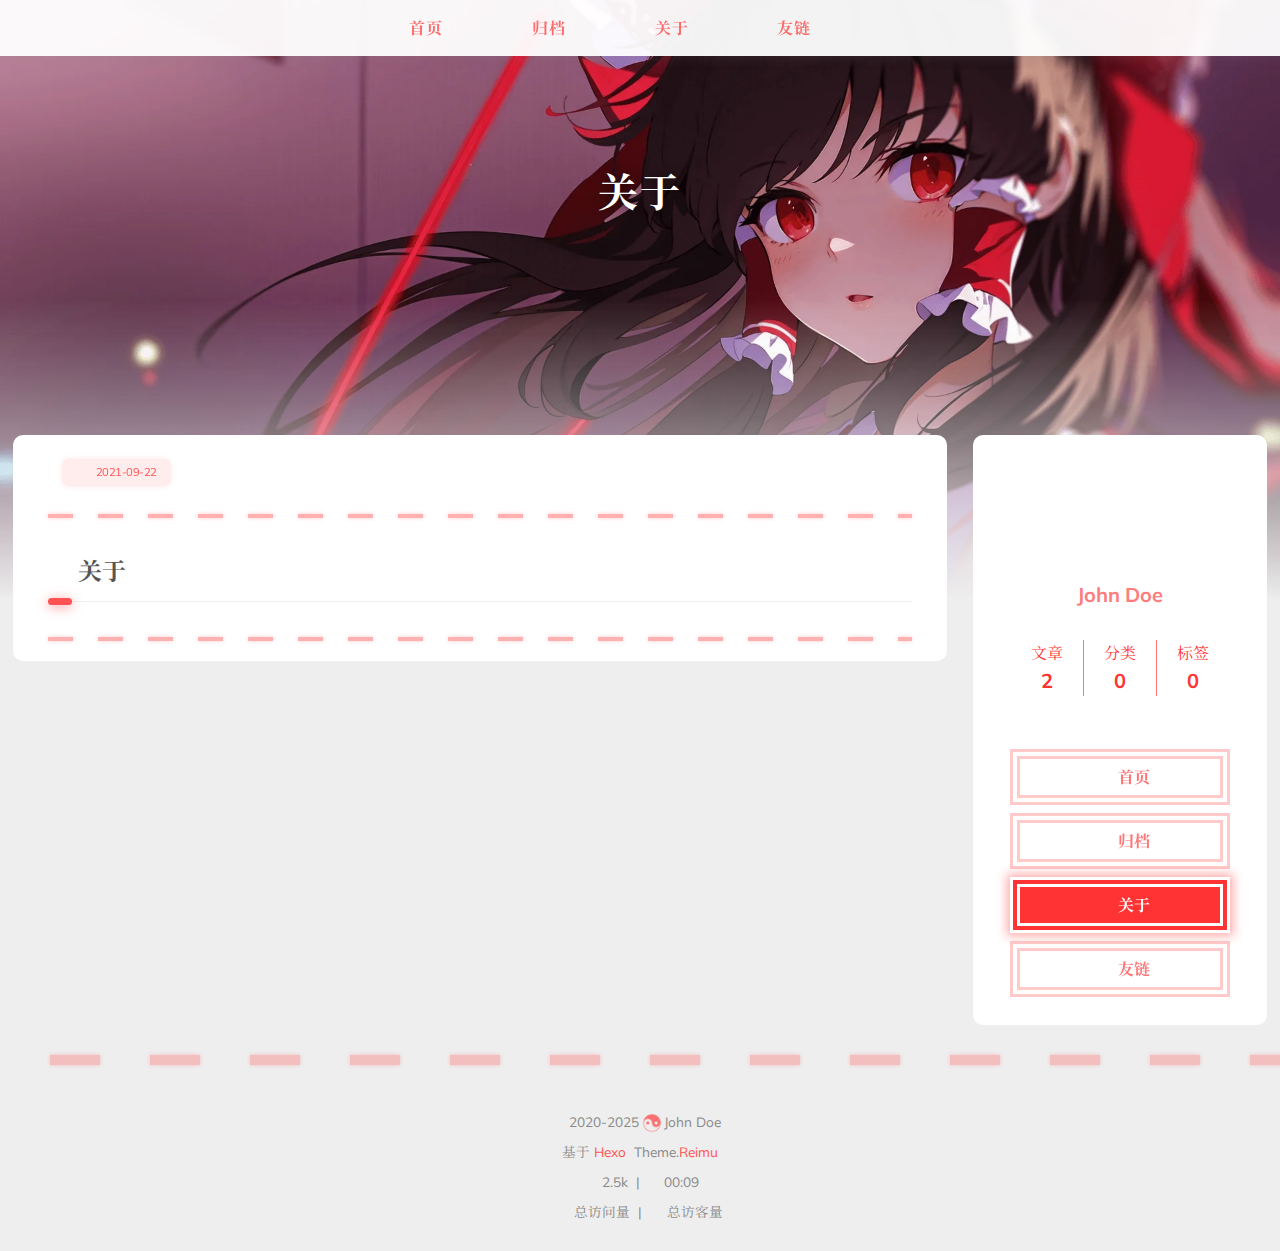
==== commit fe28d30c: "Site updated: 2025-04-11 14:06:38" ====
--- a/about/index.html
+++ b/about/index.html
@@ -297,7 +297,8 @@
     <div class="e-content article-entry" itemprop="articleBody">
       
       
-        <h2 id="关于"><a href="#关于" class="headerlink" title="关于"></a>关于</h2>
+        <h2 id="关于"><a class="markdownIt-Anchor" href="#关于"></a> 关于</h2>
+
       
     </div>
     <footer class="article-footer">
@@ -524,7 +525,7 @@
           url: "http://example.com/about/index.html",
           excerpt: "",
           description: "",
-          stripContent: "关于",
+          stripContent: " 关于 ",
           date: "Wed Sep 22 2021 21:01:47 GMT+0800",
           updated: "Fri Apr 11 2025 13:47:45 GMT+0800",
           cover: "/images/banner.webp",
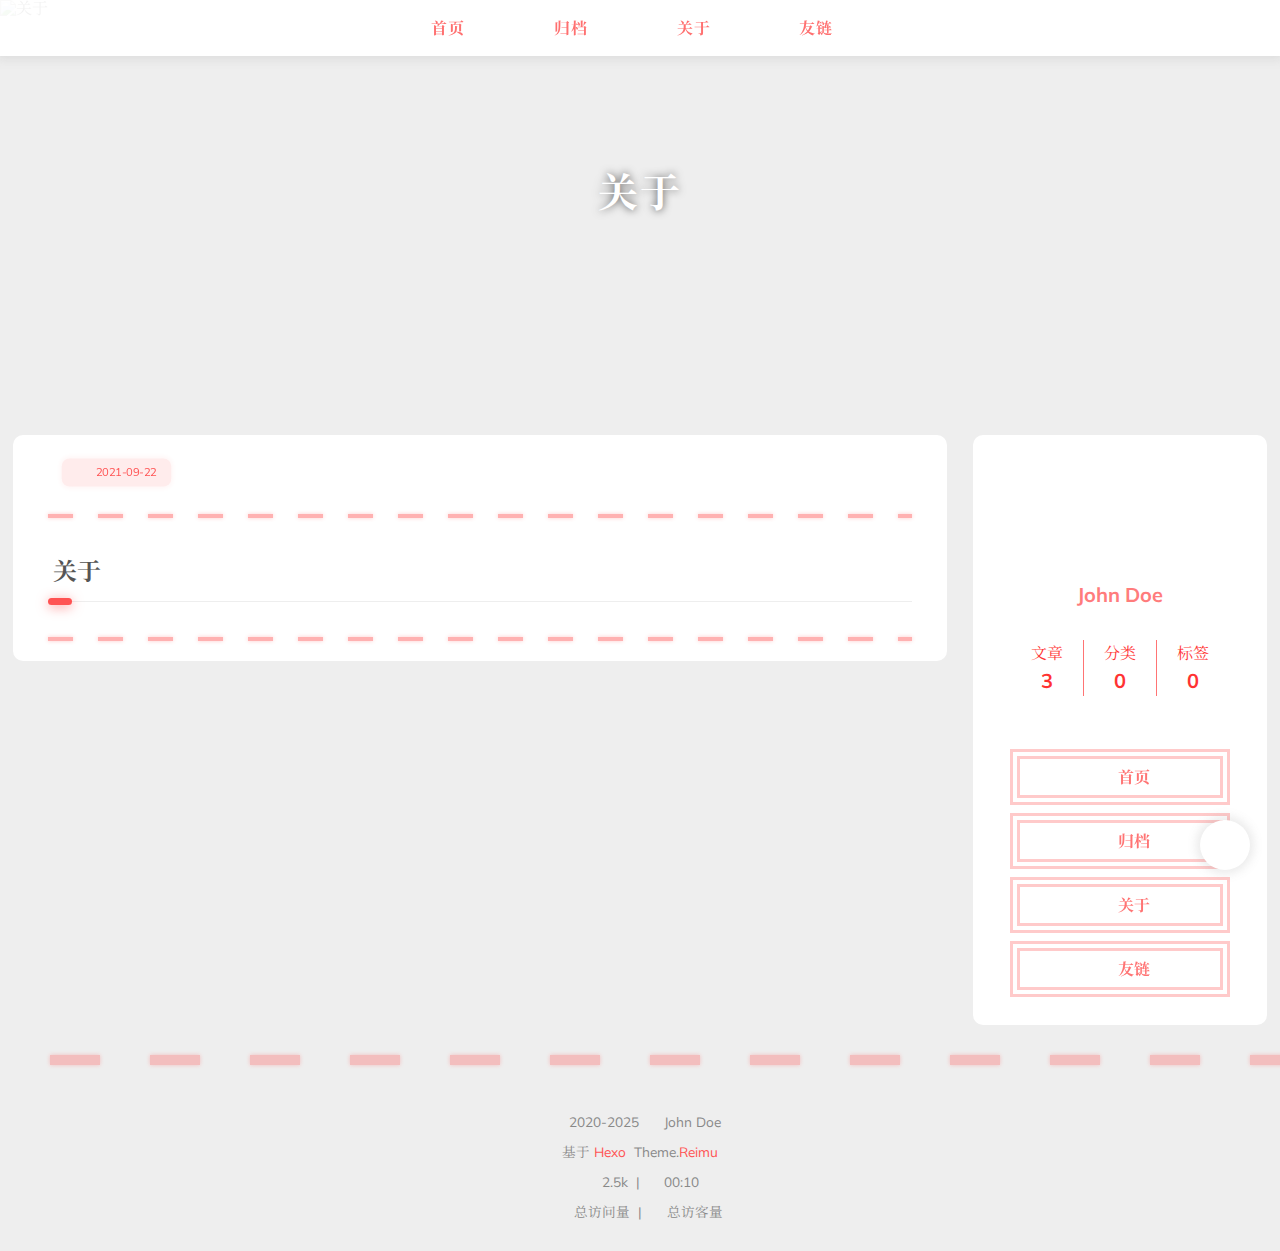
==== commit 03ec5de9: "Site updated: 2025-04-11 14:11:37" ====
--- a/about/index.html
+++ b/about/index.html
@@ -215,7 +215,7 @@
 <div class="sidebar-state">
   <div class="sidebar-state-article">
     <div>文章</div>
-    <div class="sidebar-state-number">2</div>
+    <div class="sidebar-state-number">3</div>
   </div>
   <div class="sidebar-state-category">
     <div>分类</div>
@@ -359,7 +359,7 @@
         2.5k
         &nbsp;|&nbsp;
         <span class="icon-coffee"></span>
-        00:09
+        00:10
       </div>
     
     
@@ -395,7 +395,7 @@
 <div class="sidebar-state">
   <div class="sidebar-state-article">
     <div>文章</div>
-    <div class="sidebar-state-number">2</div>
+    <div class="sidebar-state-number">3</div>
   </div>
   <div class="sidebar-state-category">
     <div>分类</div>
